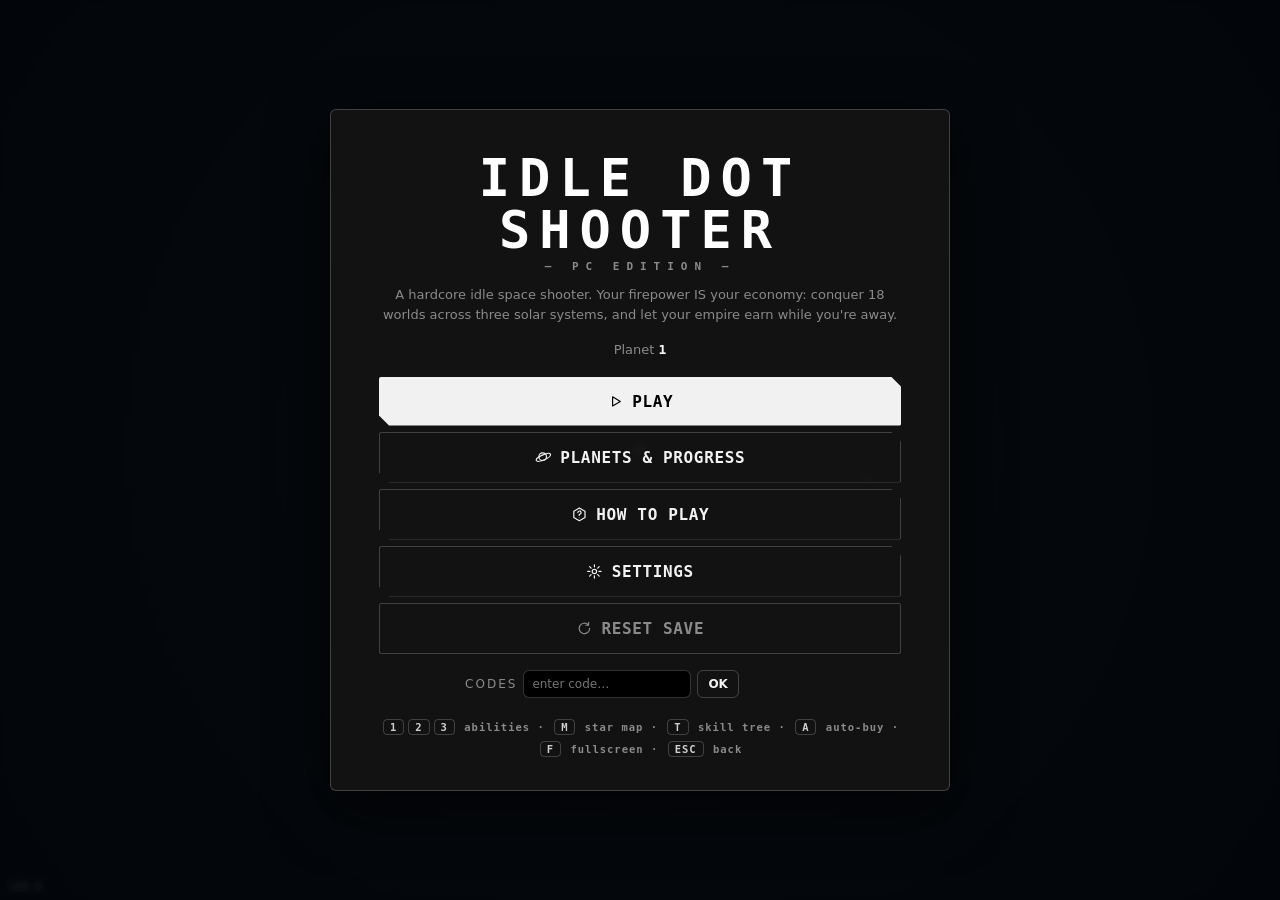
==== pc.html @ 3b0b8af2 "PC: v15.4 both-sides drum, badge Co-Authored-By: Claude Fable 5 <noreply@anthropic.com> Claude-Sessi" ====
<!DOCTYPE html>
<html lang="en">
<head>
<meta charset="UTF-8" />
<meta name="viewport" content="width=device-width, initial-scale=1.0" />
<title>Idle Dot Shooter — PC Edition</title>
<link rel="icon" href="icon.svg" type="image/svg+xml" />
<link rel="stylesheet" href="style.css" />
<link rel="stylesheet" href="pc.css" />
</head>
<body class="pc">
<div id="root">
  <canvas id="game"></canvas>

  <!-- BUILD VERSION (bumped every update — bottom-left on PC) -->
  <div id="version" class="layer">v15.4</div>

  <!-- cinematic warp-into-base transition: letterbox bars, screen veil, landing title -->
  <div id="cine-top" class="cine"></div>
  <div id="cine-bottom" class="cine"></div>
  <div id="transition"></div>
  <div id="land-title"></div>

  <!-- BOSS REWARD popup (non-blocking; auto-dismisses) — used for boss ESCAPES; kills spin the wheel -->
  <div id="boss-reward" class="layer">
    <div class="br-card">
      <div class="br-title" id="br-title"></div>
      <div class="br-cash" id="br-cash"></div>
      <div class="br-bonus" id="br-bonus"></div>
    </div>
  </div>

  <!-- BOSS BOUNTY WHEEL (v15.0): every boss kill spins for progress-matched cash, named skill nodes, or a rare gem -->
  <div id="wheel" class="layer">
    <div class="wh-card">
      <div class="wh-title" id="wh-title">▲ BOSS BOUNTY</div>
      <div class="wh-box">
        <canvas id="wh-canvas"></canvas>
        <div class="wh-pointer"></div>
      </div>
      <div class="wh-result" id="wh-result"> </div>
      <div class="wh-hint" id="wh-hint">TAP TO SPIN</div>
    </div>
  </div>

  <!-- TOP HUD -->
  <div id="top" class="layer">
    <div class="t-cash"><div class="tc-main"><b id="ui-cash">0</b><span id="ui-cps">+0/s</span></div><span id="ui-cap"> </span></div>
    <div class="t-galaxy" id="galaxy-open" title="Star map [M]">
      <div class="g-label">PLANET <b id="ui-galaxy">1</b> <span id="ui-gname"></span> <span class="g-tap">▾</span></div>
      <div class="g-bar"><div id="galaxy-fill"></div></div>
    </div>
  </div>

  <!-- ABILITY HOTBAR (bottom-centre of the field; 1/2/3) -->
  <div id="abilities">
    <button class="ab" id="ab-frenzy" title="Frenzy — massive fire-rate burst [1]"><i class="ab-i" data-info="frenzy">i</i><span class="ab-n"><i data-ico="bolt"></i>Frenzy</span><span class="ab-s" id="s-frenzy"></span><span class="ab-key">1</span><span class="ab-cd" id="cd-frenzy"></span></button>
    <button class="ab" id="ab-dotrain" title="Dot Rain — flood the field with targets [2]"><i class="ab-i" data-info="dotrain">i</i><span class="ab-n"><i data-ico="rain"></i>Dot Rain</span><span class="ab-s" id="s-dotrain"></span><span class="ab-key">2</span><span class="ab-cd" id="cd-dotrain"></span></button>
    <button class="ab" id="ab-blackhole" title="Black Hole — drag every dot to the centre [3]"><i class="ab-i" data-info="blackhole">i</i><span class="ab-n"><i data-ico="blackhole"></i>Black Hole</span><span class="ab-s" id="s-blackhole"></span><span class="ab-key">3</span><span class="ab-cd" id="cd-blackhole"></span></button>
  </div>

  <!-- COMMAND CONSOLE (right sidebar) -->
  <div id="dock" class="layer">
    <div id="dock-toggle">▾ Minimise</div>
    <div class="dock-head"><span>COMMAND CONSOLE</span><span class="dh-sub">A AUTO · T TREE · M MAP</span></div>
    <div id="tabs">
      <button class="tab sel" data-tab="def">DEFENCE</button>
      <button class="tab" data-tab="drone">COLLECTORS</button>
      <button class="tab" data-tab="eco">ECONOMY</button>
      <button id="buymode" title="Buy amount">BUY ×1</button>
    </div>
    <div id="up-list"></div>
    <div id="actions">
      <button class="act" id="btn-auto" title="Auto-Buy build orders [A]"><i data-ico="gear"></i>AUTO</button>
      <button class="act travel" id="btn-travel">TRAVEL ▸</button>
    </div>
  </div>

  <!-- HOME / TITLE SCREEN -->
  <div id="home" class="modal show">
    <div class="card home-card">
      <h1 class="home-title">IDLE&nbsp;DOT<span>SHOOTER</span></h1>
      <div class="home-edition">— PC EDITION —</div>
      <p class="home-sub">A hardcore idle space shooter. Your firepower IS your economy: conquer 18 worlds across three solar systems, and let your empire earn while you're away.</p>
      <div class="home-stats"><span>Planet <b id="home-gal">1</b></span></div>
      <button class="big" id="home-play"><i data-ico="play"></i>PLAY</button>
      <button class="big alt" id="home-galaxies"><i data-ico="planet"></i>PLANETS &amp; PROGRESS</button>
      <button class="big alt" id="home-how"><i data-ico="help"></i>HOW TO PLAY</button>
      <button class="big alt" id="home-settings"><i data-ico="gear"></i>SETTINGS</button>
      <button class="big alt danger" id="home-reset"><i data-ico="reset"></i>RESET SAVE</button>
      <div class="home-codes">
        <label>CODES</label>
        <input id="code-input" type="text" placeholder="enter code…" autocomplete="off" autocapitalize="none" spellcheck="false" />
        <button id="code-go">OK</button>
        <span id="code-msg"></span>
      </div>
      <div class="home-keys"><b>1</b><b>2</b><b>3</b> abilities · <b>M</b> star map · <b>T</b> skill tree · <b>A</b> auto-buy · <b>F</b> fullscreen · <b>ESC</b> back</div>
    </div>
  </div>

  <!-- HOW TO -->
  <div id="how" class="modal">
    <div class="card">
      <div class="card-head"><h2>How to play</h2><button class="x" id="how-close">✕</button></div>
      <ul class="how-list">
        <li><i data-ico="turret"></i><b>Defenders</b> auto-fire at dots. Dots are TANKY — more damage = faster kills = more income, so your defenders &amp; their skill trees ARE your economy.</li>
        <li><i data-ico="brush"></i><b>Draw with the mouse</b> — click and drag across the field to fire a sweep yourself, and click (or drag over) loot to bank it instantly. Your draw hits <b>mini-bosses for DOUBLE</b>, so active play is how you seal a boss kill before its timer runs out.</li>
        <li><i data-ico="shield"></i><b>Armored dots</b> (double-ringed) have huge defense and move slowly — they need real firepower but drop a big bounty, and their cash orbs are heavy &amp; slow, so you'll want stronger collectors.</li>
        <li><i data-ico="alien"></i>Every <b>planet has its own native enemy race</b> with a unique ability &amp; look — splitters that split again and again, shielded bastions, cloakers, teleporting wraiths, loot-eating devourers, minion-spawning broods and more. The tougher a dot, the more spikes &amp; rings it grows. Click a planet on the map to see its native race.</li>
        <li><i data-ico="gem"></i>Big kills drop <b>heavy loot</b> that a collector must sit and <b>consume</b> (watch the ring fill) — small dots are instant, fat ones tie a collector up.</li>
        <li><i data-ico="tree"></i><b>Click any defender</b> (or hit ⬆ Tree, or press <b>T</b>) to open its <b>skill tree</b> — an interconnected node map. Allocate outward from the centre; each node needs a <b>connected</b> node first. Nodes <b>stack additively</b> (each adds a flat bonus that sums — linear, no runaway), and ✦ <b>keystones</b> add multishot AND a crazy <b>weapon specialization</b> — ✦Explosive Rounds (bombs), ✦Chain Lightning, or ✦Piercing Laser. A whole <b>◈ Mind</b> branch upgrades the unit's <b>intelligence &amp; coordination</b> — smart units avoid overkill, don't both shoot the same doomed dot, and triage the most valuable targets. Node prices grow with DEPTH — each ring outward costs more, but buying a node never raises any other node&#8217;s price, so any node you can afford is always a good buy. Every unit of that class shares the tree.</li>
        <li><i data-ico="collector"></i><b>Collectors</b> gather the cash dots drop. Buy more in the <b>COLLECTORS</b> tab and unlock new classes across all three systems: <b>Drone</b> → <b>Drone Swarm</b> → <b>Heavy Collector</b> → <b>Magnet</b> → <b>Tractor</b> → <b>Black Hole</b> → <b>Wormhole</b> (the last two slowly drag everything in). Each has its own skill web.</li>
        <li><i data-ico="star4"></i><b>Conquer planets</b> to unlock <b>Travel</b> and add each world to your <b>idle empire</b> (it keeps earning for you forever, even offline). You still rebuild from scratch on each planet. You <b>steamroll</b> within a solar system as each conquer bar eases down, then a <b>new system</b> spikes the difficulty back up and you climb again. A planet is a real <b>hours-long campaign</b> — active play (drawing, abilities, fat upgrades) is the fast path.</li>
        <li><i data-ico="castle"></i>Every <b>conquered planet keeps earning for you while you're away</b>, and your whole <b>idle empire grows stronger the more worlds you hold</b> — early planets are an active grind, but lategame your empire can largely carry you between conquests.</li>
        <li><i data-ico="coin"></i><b>ECONOMY</b> tab boosts cash value, spawn rate, capacity &amp; luck.</li>
        <li><i data-ico="planet"></i>Click the <b>planet bar</b> (top) or press <b>M</b> for the star map — <b>three solar systems</b> of planets. Travel to new planets for tougher dots, more of them, and bigger payouts.</li>
        <li><i data-ico="gear"></i><b>Hotkeys:</b> <b>1/2/3</b> fire abilities · <b>M</b> star map · <b>T</b> skill tree · <b>A</b> auto-buy · <b>F</b> fullscreen · <b>ESC</b> closes any screen (or opens the menu).</li>
      </ul>
      <button class="big" id="how-back">BACK</button>
    </div>
  </div>

  <!-- CLASS SKILL TREE (full-screen node web) -->
  <div id="skilltree" class="modal stmodal">
    <div class="st-head"><div><b id="st-title">Turret</b> <span id="st-owned" class="muted"></span></div><button class="x" id="st-close">✕</button></div>
    <div id="st-stats" class="st-stats"></div>
    <div id="st-wallet" class="st-wallet">
      <div class="sw-col"><span class="sw-lbl">TOTAL</span><b id="sw-tot">0</b></div>
      <div class="sw-col"><span class="sw-lbl">PER SEC</span><b id="sw-rate">+0/s</b></div>
    </div>
    <canvas id="sttree"></canvas>
    <div id="st-info" class="st-info">
      <div class="si-head"><span class="si-name" id="si-name"></span><span class="si-tag" id="si-tag"></span></div>
      <div class="si-desc" id="si-desc"></div>
      <div class="si-fx" id="si-fx"></div>
      <div class="si-prev" id="si-prev"></div>
      <button id="st-upgrade" class="si-btn">UPGRADE</button>
    </div>
    <div class="st-foot"><span class="st-tip">drag to pan · scroll to zoom · click a node for details · ESC to close</span><span id="st-pick-tip" class="st-tip pick" style="display:none"><i data-ico="gear"></i>PICK — click nodes to add them to this Auto-Buy step</span><button id="st-auto" style="display:none"><i data-ico="gear"></i>Pick</button><button id="st-max" style="display:none">★ MAX TREE</button><button id="st-reset"><i data-ico="reset"></i>Recenter</button><button id="st-sell">SELL ONE</button></div>
  </div>

  <!-- GALAXY MAP (interactive 3D) -->
  <div id="galaxy-map" class="modal mapmodal">
    <canvas id="gmap"></canvas>
    <div class="map-bar"><span class="map-title">★ STAR MAP</span><div class="map-btns"><button class="mbtn" id="gm-auto"><i data-ico="gear"></i>AUTO</button><button class="mbtn" id="gm-reset"><i data-ico="reset"></i>Recenter</button><button class="x" id="gm-close">✕</button></div></div>
    <div class="map-hint">drag to rotate · scroll to zoom · click a ★ sun to centre · click a planet to inspect or travel · ESC to close</div>
    <div id="gm-info" class="gm-info"></div>
  </div>

  <!-- AUTO-BUY (idle automation) -->
  <div id="auto-modal" class="modal">
    <div class="card">
      <div class="card-head"><h2><i data-ico="gear"></i>Auto-Buy <span id="auto-planet" class="auto-planet"></span></h2><button class="x" id="auto-close">✕</button></div>
      <p class="muted" id="auto-sub"><b>Every planet, in one place.</b> Each has its own build order — click a planet to expand it, <b>arm it with its power toggle</b>. Steps run sequentially; a planet gets <b>one slot per its number</b>. +50% tax.</p>
      <button class="big" id="auto-toggle">AUTO-BUY: OFF</button>
      <div id="auto-lock" class="auto-lock"></div>
      <div id="auto-list" class="auto-list"></div>
      <p class="muted auto-hint">Add steps &amp; choose each target. Economy/Units use a count (−/＋); a <b>tree</b> step → <b>EDIT</b> to hand-pick as many nodes as you want on that class (all one slot). The ▶ step finishes before the next starts. Runs while you're away.</p>
      <button class="big" id="auto-back">DONE</button>
    </div>
  </div>

  <!-- SETTINGS -->
  <div id="settings" class="modal">
    <div class="card">
      <div class="card-head"><h2><i data-ico="gear"></i>Settings</h2><button class="x" id="set-close">✕</button></div>
      <div id="set-list" class="set-list"></div>
      <button class="big alt" id="set-how"><i data-ico="help"></i>How to play</button>
      <button class="big alt" id="set-tutorial"><i data-ico="help"></i>Replay tutorial</button>
      <button class="big" id="set-back">DONE</button>
    </div>
  </div>

  <!-- WELCOME BACK -->
  <div id="welcome" class="modal">
    <div class="card">
      <div class="card-head"><h2>Welcome back</h2></div>
      <p id="welcome-text" class="muted"></p>
      <div class="rb-gain" id="welcome-cash"></div>
      <button class="big" id="welcome-ok">COLLECT</button>
    </div>
  </div>

  <!-- INFO -->
  <div id="info-modal" class="modal">
    <div class="card">
      <div class="card-head"><h2 id="info-title">Info</h2><button class="x" id="info-close">✕</button></div>
      <img id="info-gif" alt="" />
      <p id="info-text" class="muted"></p>
      <button class="big" id="info-back">GOT IT</button>
    </div>
  </div>

  <!-- METRICS -->
  <button id="btn-metrics" class="layer" title="Metrics">▁▄█</button>
  <div id="metrics" class="modal">
    <div class="card">
      <div class="card-head"><h2>Metrics</h2><button class="x" id="metrics-close">✕</button></div>
      <div id="metrics-body"></div>
      <button class="big" id="metrics-back">BACK</button>
    </div>
  </div>

  <!-- ASCENSION (permanent cross-planet gem perk tree) -->
  <button id="btn-ascend" class="layer" title="Ascension"><i data-ico="gem"></i><b id="ascend-n">0</b></button>
  <div id="ascend" class="modal">
    <div class="card">
      <div class="card-head"><h2><i data-ico="gem"></i>Ascension</h2><button class="x" id="ascend-close">✕</button></div>
      <p class="muted">Permanent perks that carry from planet to planet (your skill trees reset — these don't). Earn <b>Gems</b> by conquering planets and spend them here. Tier I costs 1 gem, II costs 2, III costs 3; a tier unlocks once you own 4 perks from the tier before it.</p>
      <div class="ascend-bal"><i data-ico="gem"></i><b id="ascend-bal">0</b> gems</div>
      <div id="ascend-body" class="ascend-body"></div>
      <button class="big" id="ascend-back">DONE</button>
    </div>
  </div>

  <!-- FULLSCREEN (PC-only chrome; F) -->
  <button id="btn-fullscreen" class="layer" title="Fullscreen [F]">⛶</button>

  <!-- FIRST-RUN COACH MARKS -->
  <div id="tutorial">
    <div id="tut-spot"></div>
    <div id="tut-card">
      <div id="tut-step" class="tut-step"></div>
      <h3 id="tut-title"></h3>
      <p id="tut-text"></p>
      <div class="tut-btns"><button id="tut-skip">Skip</button><button id="tut-next" class="big">Next ▸</button></div>
    </div>
  </div>

  <!-- MENU -->
  <button id="btn-menu" class="layer"><i data-ico="menu"></i></button>
  <div id="menu" class="modal">
    <div class="card">
      <div class="card-head"><h2>Idle Dot Shooter</h2><button class="x" id="menu-close">✕</button></div>
      <p class="muted">Auto-fire at the dots. Drone collects the cash. Buy upgrades across Defence, Drone &amp; Economy. Travel between planets across three solar systems for tougher dots and bigger payouts.</p>
      <button class="big" id="menu-resume">RESUME</button>
      <button class="big alt" id="menu-settings"><i data-ico="gear"></i>SETTINGS</button>
      <button class="big alt" id="menu-home"><i data-ico="home"></i>MAIN MENU</button>
      <button class="big danger" id="menu-reset">RESET SAVE</button>
    </div>
  </div>
</div>
<script src="js/game.js"></script>
</body>
</html>
---- style.css ----
:root{
  --bg:#000000; --panel:rgba(20,20,20,.94); --edge:rgba(255,255,255,.20);
  --cash:#ffffff; --sd:#cfcfcf; --red:#ffffff; --good:#ffffff; --warn:#cccccc;
  --text:#f2f2f2; --dim:#8a8a8a; --mono:ui-monospace,"Consolas",monospace;
  --def:#ffffff; --drone:#aaaaaa; --eco:#6f6f6f;
}
*{margin:0;padding:0;box-sizing:border-box}
html,body{height:100%;background:var(--bg);color:var(--text);font-family:"Segoe UI",system-ui,sans-serif;
  overflow:hidden;-webkit-user-select:none;user-select:none;-webkit-tap-highlight-color:transparent}
#root{position:absolute;inset:0}
#game{position:absolute;inset:0;width:100%;height:100%;touch-action:none}
.layer{position:absolute;z-index:10}
b{font-family:var(--mono)}
button{font-family:inherit;color:inherit;cursor:pointer}

/* top bar */
#top{top:0;left:0;right:0;display:flex;align-items:center;gap:10px;padding:8px 54px 8px 10px}
.t-cash{background:var(--panel);border:1px solid var(--edge);border-radius:10px;padding:6px 12px;font-size:15px;color:var(--cash);white-space:nowrap}
.t-cash b{font-size:19px}
.t-cash{display:flex;flex-direction:column;align-items:flex-start;line-height:1.15}
.t-cash span{display:block;color:var(--dim);font-size:11px;margin-top:1px}
.tc-main{display:flex;align-items:baseline;gap:8px}
#ui-cps{display:inline;color:var(--sd);font-size:13px;font-weight:700;margin-top:0}
.t-galaxy{flex:1;background:var(--panel);border:1px solid var(--edge);border-radius:10px;padding:5px 12px;min-width:0}
.g-label{font-size:12px;color:var(--dim);white-space:nowrap;overflow:hidden;text-overflow:ellipsis}
.g-label b{color:#fff;font-size:14px}
.g-tap{color:var(--dim);font-size:11px}
.g-bar{height:6px;background:rgba(255,255,255,.12);border-radius:4px;overflow:hidden;margin-top:4px}
#galaxy-fill{height:100%;width:0;background:linear-gradient(90deg,#fff,#999);transition:width .2s}
.t-sd{background:var(--panel);border:1px solid var(--edge);border-radius:10px;padding:6px 12px;font-size:15px;color:var(--sd);white-space:nowrap}

#btn-menu{top:8px;right:8px;width:38px;height:38px;background:var(--panel);border:1px solid var(--edge);
  border-radius:10px;color:var(--text);font-size:18px}
#btn-metrics{top:52px;right:8px;width:38px;height:38px;background:var(--panel);border:1px solid var(--edge);
  border-radius:10px;color:var(--text);font-size:12px;letter-spacing:-1px;line-height:1;font-family:var(--mono)}
#btn-ascend{top:94px;right:8px;min-width:38px;height:38px;padding:0 7px;display:flex;align-items:center;justify-content:center;gap:3px;background:var(--panel);border:1px solid var(--edge);
  border-radius:10px;color:var(--text);font:700 12px var(--mono)}
#btn-ascend svg.ico{width:15px;height:15px}
#btn-ascend.has{border-color:#7fb0e6;color:#cfe4ff;box-shadow:0 0 10px rgba(127,176,230,.45)}
#version{top:140px;right:8px;width:38px;text-align:center;font:600 9px var(--mono);color:var(--dim);letter-spacing:.3px;opacity:.85;pointer-events:none}
.ascend-bal{display:flex;align-items:center;gap:5px;font:700 15px var(--mono);color:#cfe4ff;margin-bottom:10px}
.ascend-bal svg.ico{width:16px;height:16px}
.ascend-body{max-height:60vh;overflow-y:auto;-webkit-overflow-scrolling:touch;margin-bottom:12px}
.perk-tier{margin-bottom:14px}
.perk-tier-h{display:flex;justify-content:space-between;align-items:center;font:700 11px var(--mono);letter-spacing:1px;color:var(--dim);margin:0 0 6px}
.perk-tier-h .locked{color:var(--warn);font-weight:700;letter-spacing:0}
.perk-grid{display:grid;grid-template-columns:repeat(2,1fr);gap:6px}
.perk{display:flex;flex-direction:column;gap:2px;text-align:left;background:var(--panel);border:1px solid var(--edge);border-radius:8px;padding:8px;color:var(--text);font:inherit;cursor:pointer}
.perk .pk-top{display:flex;align-items:center;gap:5px;font-weight:700;font-size:12px}
.perk .pk-top svg.ico{width:14px;height:14px;flex:0 0 auto}
.perk .pk-eff{font-size:11px;color:var(--dim)}
.perk .pk-cost{margin-top:3px;font-size:11px;font-weight:700;color:#cfe4ff;display:flex;align-items:center;gap:3px}
.perk .pk-cost svg.ico{width:11px;height:11px}
.perk:not(.owned):not(.locked):hover{border-color:#fff}
.perk.owned{border-color:#5cb87a;cursor:default}
.perk.owned .pk-cost{color:#5cb87a}
.perk.locked{opacity:.4;cursor:not-allowed}
.perk.cant{opacity:.65}
#transition{position:absolute;inset:0;z-index:60;opacity:0;pointer-events:none}
.cine{position:absolute;left:0;right:0;height:0;background:#000;z-index:58;pointer-events:none;transition:height .4s cubic-bezier(.6,0,.2,1)}
#cine-top{top:0}#cine-bottom{bottom:0}
#root.cinematic .cine{height:8.5%}
#land-title{position:absolute;top:30%;left:0;right:0;text-align:center;z-index:62;pointer-events:none;color:#fff;font:800 22px var(--mono);letter-spacing:1px;opacity:0;text-shadow:0 0 24px rgba(0,0,0,.9),0 0 8px rgba(255,255,255,.4)}
#land-title.show{animation:landtitle 2.4s ease forwards}
#land-title .lt-sub{display:block;margin-top:8px;font:600 12px var(--mono);letter-spacing:.5px;color:#ffd9d9;opacity:.92;text-shadow:0 0 14px rgba(0,0,0,.95)}
@keyframes landtitle{0%{opacity:0;transform:translateY(14px) scale(.94);letter-spacing:6px}16%{opacity:1;transform:none}68%{opacity:1}100%{opacity:0;letter-spacing:3px}}

/* reactive button feel */
.u-buy,.u-up,.u-info,.act,.ab,.big,.tab,.si-btn,.gm-go,.mbtn,#buymode,.x{transition:transform .08s ease, box-shadow .12s ease, opacity .12s ease}
.u-buy:active,.u-up:active,.u-info:active,.act:active,.ab:active,.big:active,.tab:active,.si-btn:active,.gm-go:active,.mbtn:active,#buymode:active{transform:scale(.9)}
.u-buy.afford{box-shadow:0 0 0 0 rgba(255,255,255,.5);animation:affordpulse 1.3s infinite}
@keyframes affordpulse{0%,100%{box-shadow:0 0 6px rgba(255,255,255,.25)}50%{box-shadow:0 0 13px rgba(255,255,255,.6)}}

/* info buttons */
.u-info{flex:0 0 auto;width:26px;height:26px;border-radius:50%;background:rgba(255,255,255,.08);border:1px solid var(--edge);
  color:var(--text);font-family:var(--mono);font-style:italic;font-weight:700;font-size:13px;margin-right:6px;line-height:1}
.u-info:hover{border-color:#fff}
.si-info{width:17px;height:17px;font-size:10px;margin:0 0 0 5px;vertical-align:middle;display:inline-flex;align-items:center;justify-content:center;cursor:pointer}
.ab-i{position:absolute;top:3px;left:4px;width:15px;height:15px;border-radius:50%;background:rgba(0,0,0,.5);border:1px solid var(--edge);
  color:var(--text);font-family:var(--mono);font-style:italic;font-size:10px;line-height:13px;text-align:center}
#info-text{font-size:14px;line-height:1.6}
/* boss-reward popup — non-blocking banner that slides down from the top and auto-hides */
#boss-reward{position:fixed;left:0;right:0;top:0;z-index:40;display:flex;justify-content:center;pointer-events:none;
  transform:translateY(-140%);opacity:0;transition:transform .35s cubic-bezier(.2,1.3,.4,1),opacity .35s ease}
#boss-reward.show{transform:translateY(0);opacity:1}
#boss-reward .br-card{margin-top:64px;background:var(--panel);border:1px solid var(--edge);border-radius:14px;
  padding:12px 22px;text-align:center;box-shadow:0 10px 40px rgba(0,0,0,.6);min-width:220px}
#boss-reward .br-title{font-family:var(--mono);font-weight:800;font-size:14px;letter-spacing:1.5px;color:#fff}
#boss-reward .br-cash{font-family:var(--mono);font-weight:800;font-size:22px;color:var(--cash);margin-top:3px}
#boss-reward .br-bonus{font-family:var(--mono);font-size:12px;font-weight:700;color:var(--sd);margin-top:4px}

/* ── BOSS BOUNTY WHEEL (v15.0) — the spin-to-win ritual on every boss kill. AAA monochrome:
   luminance-tiered slices, white neon glow, sweeping card sheen, springy pointer, slammed-in reveal. */
#wheel{position:fixed;inset:0;z-index:70;display:flex;align-items:center;justify-content:center;
  background:radial-gradient(ellipse at 50% 42%,rgba(0,0,0,.22),rgba(0,0,0,.78));
  opacity:0;pointer-events:none;transition:opacity .28s ease}
#wheel.show{opacity:1;pointer-events:auto}
#wheel .wh-card{position:relative;background:var(--panel);border:1px solid var(--edge);border-radius:18px;
  padding:16px 18px 13px;display:flex;flex-direction:column;align-items:center;gap:8px;
  box-shadow:0 0 0 1px rgba(255,255,255,.05),0 18px 60px rgba(0,0,0,.8),0 0 46px rgba(255,255,255,.08);
  transform:scale(.86) translateY(16px);transition:transform .34s cubic-bezier(.2,1.5,.4,1)}
#wheel.show .wh-card{transform:scale(1) translateY(0)}
#wheel .wh-card::after{content:"";position:absolute;inset:0;border-radius:18px;pointer-events:none;opacity:0;
  background:linear-gradient(115deg,transparent 32%,rgba(255,255,255,.16) 50%,transparent 68%)}
#wheel.show .wh-card::after{animation:wh-sweep 1.15s ease .18s 1}
@keyframes wh-sweep{0%{opacity:0;transform:translateX(-42%)}30%{opacity:1}100%{opacity:0;transform:translateX(42%)}}
.wh-title{font-family:var(--mono);font-weight:800;font-size:14px;letter-spacing:2px;color:#fff;
  text-shadow:0 0 14px rgba(255,255,255,.4)}
.wh-box{position:relative;width:340px;height:310px}
#wh-canvas{width:340px;height:310px;display:block}
.wh-pointer{display:none;position:absolute;left:50%;top:30px;width:0;height:0;transform:translateX(-50%);transform-origin:50% 22%;
  border-left:11px solid transparent;border-right:11px solid transparent;border-top:21px solid #fff;
  filter:drop-shadow(0 0 9px rgba(255,255,255,.7))}
.wh-pointer.tick{animation:wh-tick .09s ease}
@keyframes wh-tick{40%{transform:translateX(-50%) scaleY(.7)}100%{transform:translateX(-50%) scaleY(1)}}
.wh-result{min-height:27px;font-family:var(--mono);font-weight:800;font-size:19px;color:var(--cash);text-align:center;
  text-shadow:0 0 16px rgba(255,255,255,.35);max-width:340px}
.wh-result.slam{animation:wh-slam .5s cubic-bezier(.2,1.6,.35,1)}
@keyframes wh-slam{0%{transform:scale(2.1);opacity:0;filter:blur(3px)}55%{opacity:1}100%{transform:scale(1);filter:blur(0)}}
.wh-hint{font-family:var(--mono);font-size:11px;letter-spacing:1.5px;color:var(--dim);min-height:14px;animation:wh-pulse 1.4s ease infinite}
@keyframes wh-pulse{50%{opacity:.35}}
@media (max-width:400px){.wh-box,#wh-canvas{width:300px;height:274px}.wh-pointer{top:24px}}
#info-gif{display:none;width:100%;max-width:340px;margin:0 auto 12px;border-radius:8px;border:1px solid var(--line,#2a3a4a);image-rendering:auto}

/* metrics modal */
#metrics-body{display:flex;flex-direction:column;gap:14px;margin-bottom:14px}
.met-sec h3{font-size:12px;letter-spacing:1.5px;color:var(--dim);text-transform:uppercase;margin-bottom:6px;font-family:var(--mono)}
.met-grid{display:grid;grid-template-columns:1fr 1fr;gap:6px 14px}
.met-row{display:flex;justify-content:space-between;align-items:baseline;font-size:13px;gap:8px}
.met-row .k{color:var(--dim)}
.met-row .v{color:#fff;font-family:var(--mono)}
.met-bar{margin:3px 0 2px}
.met-bar .bl{display:flex;justify-content:space-between;font-size:12px;margin-bottom:2px}
.met-bar .bl .k{color:var(--text)}.met-bar .bl .v{color:var(--dim);font-family:var(--mono)}
.met-bar .track{height:6px;background:rgba(255,255,255,.1);border-radius:4px;overflow:hidden}
.met-bar .fill{height:100%;background:linear-gradient(90deg,#fff,#888)}
.met-empty{color:var(--dim);font-size:12px}

/* dock */
#dock{left:0;right:0;bottom:0;background:linear-gradient(180deg,transparent,rgba(0,0,0,.96) 20%);padding:6px 8px 8px}
#dock-toggle{text-align:center;color:var(--dim);font-size:12px;font-weight:700;letter-spacing:1px;padding:5px;cursor:pointer;
  border:1px solid var(--edge);border-radius:8px;margin-bottom:6px;background:var(--panel)}
#dock.min #abilities,#dock.min #tabs,#dock.min #up-list,#dock.min #actions{display:none}
#abilities{display:flex;gap:6px;margin-bottom:6px}
.ab{flex:1;position:relative;overflow:hidden;background:var(--panel);border:1px solid var(--edge);border-radius:9px;
  color:var(--text);padding:7px 4px;font-size:12px;font-weight:700}
.ab:disabled,.ab.cd{opacity:.55}
.ab.cd .ab-n{opacity:.7}
.ab-cd{position:absolute;left:0;bottom:0;height:3px;background:var(--sd);width:0}
#tabs{display:flex;gap:6px;margin-bottom:6px;align-items:center}
.tab{position:relative;flex:1;background:var(--panel);border:1px solid var(--edge);border-radius:9px;color:var(--dim);
  padding:9px 6px;font-size:12px;font-weight:800;letter-spacing:.5px}
.tab.sel{color:var(--text);border-color:#fff;background:rgba(255,255,255,.12)}
.tab.has-buy::after{content:"";position:absolute;top:5px;right:6px;width:8px;height:8px;border-radius:50%;
  background:var(--cash);box-shadow:0 0 6px var(--cash);animation:pulse 1.2s infinite}
@keyframes pulse{0%,100%{opacity:.5}50%{opacity:1}}
#ui-cash.capped{animation:capped 0.9s infinite}
@keyframes capped{0%,100%{color:var(--text);text-shadow:none}50%{color:#fff;text-shadow:0 0 8px rgba(255,255,255,.9)}}
#buymode{flex:0 0 auto;background:rgba(255,255,255,.12);border:1px solid rgba(255,255,255,.5);border-radius:9px;color:#fff;
  padding:8px 12px;font-size:12px;font-weight:800;font-family:var(--mono)}
.hidden{display:none!important}

/* action row (travel / dust / rebirth) */
#actions{display:flex;gap:8px;margin-top:6px}
.act{flex:1;background:var(--panel);border:1px solid var(--edge);border-radius:11px;color:var(--text);
  padding:9px 6px;font-size:13px;font-weight:800;letter-spacing:.5px}
.act.travel{color:#fff;border-color:rgba(255,255,255,.35)}
.act.travel.ready{background:linear-gradient(95deg,#fff,#bbb);color:#000;border:none}
.act.travel.ready:disabled{opacity:.5}
.act.enroute{color:var(--text);border-color:rgba(255,255,255,.4);background:rgba(255,255,255,.07)}
.act.dust,.act.rebirth{color:var(--sd);border-color:rgba(255,255,255,.35);flex:0 0 auto;padding:9px 13px}
#btn-auto{flex:0 0 auto;padding:9px 12px}
#btn-auto.on{background:linear-gradient(95deg,#dff,#8cf);color:#012;border:none}
/* AUTO-BUY modal */
.auto-lock{color:var(--warn);font-size:12px;margin:8px 0;text-align:center;line-height:1.4}
.auto-list{display:flex;flex-direction:column;gap:6px;margin:12px 0;max-height:54vh;overflow-y:auto}
.auto-list>*{flex:0 0 auto}   /* never shrink rows/sections — let the list scroll instead of squishing 18 planets */
.auto-row{display:flex;align-items:center;gap:8px;background:var(--panel);border:1px solid var(--edge);border-radius:10px;padding:8px 9px}
.auto-row.off{opacity:.55}
.auto-row.active{border-color:#8cf;box-shadow:0 0 0 1px #8cf inset}
.auto-row .ar-slot{width:16px;text-align:center;color:var(--dim);font-size:12px;font-weight:800;flex:0 0 auto}
.auto-row .ar-main{flex:1;min-width:0}
.auto-row .ar-sel{width:100%;background:#161616;border:1px solid var(--edge);color:var(--text);border-radius:7px;padding:5px 6px;font-size:13px;font-weight:700}
.auto-row .ar-next{color:var(--dim);font-size:11px;margin-top:2px;white-space:nowrap;overflow:hidden;text-overflow:ellipsis}
.auto-row .ar-step{display:flex;align-items:center;gap:4px;flex:0 0 auto}
.auto-row .ar-step button{background:var(--panel);border:1px solid var(--edge);color:var(--text);border-radius:7px;min-width:28px;height:28px;font-size:14px;font-weight:800;line-height:1;padding:0 5px}
.auto-row .ar-step .as-q{min-width:22px;text-align:center;font-size:13px;font-family:var(--mono)}
.auto-row .as-edit{background:var(--panel);border:1px solid #8cf;color:#cfe;border-radius:8px;padding:7px 10px;font-size:12px;font-weight:800;flex:0 0 auto}
.auto-row .ar-x{background:none;border:none;color:var(--dim);font-size:15px;flex:0 0 auto;padding:0 2px}
.auto-add{background:var(--panel);border:1px dashed var(--edge);color:var(--text);border-radius:10px;padding:10px;font-size:13px;font-weight:800}
/* all-planets accordion */
.auto-sec{border:1px solid var(--edge);border-radius:11px;overflow:hidden;background:rgba(255,255,255,.02)}
.auto-sec.on{border-color:rgba(140,204,255,.55)}
.auto-sec-head{display:flex;align-items:center;gap:10px;padding:9px 10px;cursor:pointer}
.auto-sec-head .asx-pow{flex:0 0 auto;width:32px;height:32px;border-radius:8px;border:1px solid var(--edge);background:var(--panel);color:var(--dim);font-size:14px;font-weight:800}
.auto-sec-head .asx-pow.on{background:linear-gradient(95deg,#dff,#8cf);color:#012;border:none}
.auto-sec-head .asx-main{flex:1;min-width:0;cursor:pointer}
.auto-sec-head .asx-name{font-weight:800;font-size:14px;white-space:nowrap;overflow:hidden;text-overflow:ellipsis}
.auto-sec-head .asx-here{color:#8cf;font-weight:700;font-size:11px}
.auto-sec-head .asx-sub{color:var(--dim);font-size:11px;margin-top:1px}
.auto-sec-body{display:flex;flex-direction:column;gap:6px;padding:0 10px 10px}
.auto-sec.exp{background:rgba(140,204,255,.05)}
.auto-locked{color:var(--dim);font-size:11px;text-align:center;padding:4px}
.auto-hint{font-size:11px;margin-top:6px;line-height:1.4}
.auto-planet{font-size:12px;font-weight:700;color:#8cf;letter-spacing:0}
.gi-auto{background:var(--panel);border:1px solid #8cf;color:#cfe;border-radius:9px;padding:7px 11px;font-size:12px;font-weight:800;margin-left:6px}
#auto-toggle.on{background:linear-gradient(95deg,#dff,#8cf);color:#012;border:none}
#st-auto.on{background:linear-gradient(95deg,#dff,#8cf);color:#012;border:none}
.st-tip.pick{color:#8cf;font-weight:800}
.act.rebirth{background:rgba(255,255,255,.1);animation:pulse 1.6s infinite}

/* ability cooldown seconds */
.ab-s{position:absolute;top:4px;right:7px;font-size:11px;font-family:var(--mono);color:var(--sd)}
.u-buy.afford{box-shadow:0 0 10px rgba(255,255,255,.45)}

/* galaxy map rows */
.gm{display:flex;align-items:center;gap:10px;background:rgba(255,255,255,.04);border:1px solid var(--edge);
  border-radius:10px;padding:9px 11px;margin-bottom:6px}
.gm.current{border-color:#fff;background:rgba(255,255,255,.12)}
.gm.done{opacity:.75}
.gm.locked{opacity:.45}
.gm-n{width:26px;height:26px;flex:0 0 auto;display:flex;align-items:center;justify-content:center;border-radius:50%;
  border:1px solid var(--edge);font-family:var(--mono);font-size:13px;font-weight:700}
.gm.current .gm-n{background:#fff;color:#000;border:none}
.gm.done .gm-n{background:rgba(255,255,255,.25)}
.gm-mid{flex:1;min-width:0}
.gm-name{font-size:14px;font-weight:700}
.gm-sub{font-size:11px;color:var(--dim)}
.gm-here{font-family:var(--mono);font-size:12px;color:#fff}
.gm-chk{color:#fff;font-size:16px}.gm-lock{opacity:.6}
.gm-go{background:#e6e6e6;border:none;color:#000;font-weight:800;border-radius:8px;padding:8px 11px;font-family:var(--mono);font-size:13px}
.gm-go:disabled{background:#333;color:var(--dim)}

#up-list{display:flex;flex-direction:column;gap:5px;max-height:25vh;overflow-y:auto}
.up{display:flex;align-items:center;gap:9px;background:var(--panel);border:1px solid var(--edge);border-radius:10px;padding:7px 9px}
.up .u-dot{width:8px;height:8px;border-radius:50%;flex:0 0 auto}
.up .u-mid{flex:1;min-width:0}
.up .u-name{font-size:14px;font-weight:700}
.up .u-name .lv{color:var(--dim);font-family:var(--mono);font-size:12px;margin-left:6px}
.up .u-desc{font-size:11px;color:var(--dim)}
.up .u-buy{flex:0 0 auto;background:#e6e6e6;border:none;color:#000;font-weight:800;
  border-radius:9px;padding:8px 12px;font-size:13px;font-family:var(--mono);min-width:78px;text-align:center}
.up .u-buy.cash{background:#e6e6e6;color:#000}
.up .u-buy:disabled{background:#2b3340;color:var(--dim)}
.up.maxed .u-buy{background:#2b3340;color:var(--good)}

/* modals */
.modal{position:absolute;inset:0;z-index:30;display:none;align-items:center;justify-content:center;padding:16px;
  background:rgba(4,7,13,.72);backdrop-filter:blur(3px)}
.modal.show{display:flex}
.card{background:var(--panel);border:1px solid var(--edge);border-radius:4px;padding:18px;max-width:460px;width:100%;
  max-height:88%;overflow-y:auto;box-shadow:0 18px 60px rgba(0,0,0,.6)}
.card-head{display:flex;justify-content:space-between;align-items:center;margin-bottom:10px}
.card-head h2{display:flex;align-items:center;font-family:var(--mono);font-weight:700;letter-spacing:.04em;font-size:16px;color:#fff}
.x{background:transparent;border:none;color:var(--dim);font-size:18px}
.muted{color:var(--dim);font-size:13px;line-height:1.5;margin-bottom:12px}
.rb-gain{font-family:var(--mono);font-size:24px;color:var(--sd);text-align:center;margin:8px 0 14px}
.big{display:flex;align-items:center;justify-content:center;gap:.05em;width:100%;margin:6px 0;background:#f1f1f1;border:none;color:#000;
  font-family:var(--mono);font-weight:700;letter-spacing:.04em;font-size:15px;padding:13px;border-radius:2px;
  clip-path:polygon(0 0,calc(100% - 10px) 0,100% 10px,100% 100%,10px 100%,0 calc(100% - 10px))}
.big.danger{background:none;border:1px solid var(--warn);color:var(--warn);clip-path:none;border-radius:2px}
/* ── bespoke thin-line icon glyphs (replace all emoji; inherit currentColor) ── */
svg.ico{width:1.05em;height:1.05em;vertical-align:-.16em;flex:0 0 auto;stroke:currentColor;fill:none;
  stroke-width:1.7;stroke-linecap:round;stroke-linejoin:round}
button svg.ico,.big svg.ico,.tab svg.ico,.act svg.ico,h1 svg.ico,h2 svg.ico,.map-title svg.ico{margin-right:.5em}
.ab .ab-n svg.ico{margin-right:.35em}
.set-lbl b svg.ico{margin-right:.45em;vertical-align:-.18em}
.how-list svg.ico{width:1.2em;height:1.2em;vertical-align:-.22em;margin-right:.15em;stroke-width:1.6}
.gi-tag svg.ico,.gi-unlock svg.ico{margin-right:.35em;vertical-align:-.15em}
#sd-list{display:flex;flex-direction:column;gap:8px}

/* 3D star map */
.mapmodal{padding:0;background:#000}
.mapmodal.show{display:block}
#gmap{position:absolute;inset:0;width:100%;height:100%;touch-action:none;display:block}
.map-bar{position:absolute;top:0;left:0;right:0;display:flex;justify-content:space-between;align-items:center;padding:12px 14px;z-index:2}
.map-title{font-family:var(--mono);letter-spacing:3px;color:#fff;font-size:14px}
.map-btns{display:flex;align-items:center;gap:8px}
.mbtn{background:var(--panel);border:1px solid var(--edge);color:var(--text);border-radius:9px;padding:7px 11px;font-size:12px;font-weight:700}
.mbtn.on{background:linear-gradient(95deg,#dff,#8cf);color:#012;border:none}
.mbtn:hover{border-color:#fff}
.map-bar .x{font-size:20px}
.map-hint{position:absolute;bottom:18px;left:0;right:0;text-align:center;color:var(--dim);font-size:12px;z-index:2;pointer-events:none}

/* FX MARKET — full page */
.fxmodal{padding:0;background:rgba(4,7,13,.97);backdrop-filter:blur(4px);align-items:stretch;justify-content:flex-start}
.fxmodal.show{display:flex;flex-direction:column}
.fx-head{display:flex;justify-content:space-between;align-items:baseline;padding:16px 16px 10px;flex:0 0 auto}
.fx-title{font-family:var(--mono);letter-spacing:2px;color:#fff;font-size:15px;font-weight:700}
.fx-title .muted{font-family:var(--mono);letter-spacing:.5px;font-size:13px;margin:0;color:#fff}
.fx-head .x{font-size:22px}
/* budget meter */
.fx-budget{flex:0 0 auto;margin:0 16px 10px;padding:11px 13px;border:1px solid var(--edge);border-radius:12px;background:rgba(255,255,255,.035)}
.fxb-top{display:flex;justify-content:space-between;align-items:baseline;margin-bottom:7px}
.fxb-title{font:700 10px var(--mono);letter-spacing:1.4px;color:var(--dim)}
.fxb-cap{font-family:var(--mono);font-size:11px;color:#fff}
.fxb-bar{height:7px;border-radius:5px;background:rgba(255,255,255,.1);overflow:hidden}
.fxb-fill{height:100%;background:linear-gradient(90deg,#fff,#9a9a9a);transition:width .2s ease}
.fxb-num{display:flex;justify-content:space-between;font-family:var(--mono);font-size:11px;color:#cfcfcf;margin-top:6px}
.fxb-note{font-size:10.5px;color:var(--dim);line-height:1.5;margin-top:7px}
/* list */
.fx-scroll{flex:1 1 auto;overflow-y:auto;padding:0 16px 8px;-webkit-overflow-scrolling:touch}
#fx-list{display:flex;flex-direction:column;gap:10px}
.fx-row{border:1px solid var(--edge);border-radius:12px;background:var(--panel);overflow:hidden}
.fx-row.locked{opacity:.5;background:rgba(255,255,255,.012)}
.fx-row.open{border-color:rgba(255,255,255,.4)}
/* compact tappable header — one tight line per currency; columns align down the whole list */
.fx-head-row{display:grid;grid-template-columns:18px minmax(0,1fr) 86px 56px 13px;align-items:center;column-gap:8px;padding:11px 12px;cursor:pointer}
.fx-row.open .fx-head-row{border-bottom:1px solid rgba(255,255,255,.1)}
.fx-sym{font-size:15px;color:#fff;width:18px;text-align:center}
.fx-name{font-weight:700;color:#fff;font-size:13.5px;white-space:nowrap;overflow:hidden;text-overflow:ellipsis}
.fx-bal2{font-family:var(--mono);font-size:12.5px;color:#fff;text-align:right;white-space:nowrap}
.fx-rate{font-family:var(--mono);font-size:12.5px;color:#fff;text-align:right;white-space:nowrap}
.fx-rate.dn{color:var(--dim)}
.fx-chev{font-size:11px;color:var(--dim);text-align:center}
/* expanded converter body */
.fx-body{padding:4px 12px 12px}
/* aligned label/value lines — values share one right-aligned column so every number lines up */
.fx-line{display:grid;grid-template-columns:72px 1fr;align-items:baseline;column-gap:10px;padding:3px 0}
.fx-k{font:600 10px var(--mono);letter-spacing:.7px;color:var(--dim);text-transform:uppercase}
.fx-v{font-family:var(--mono);font-size:13px;color:#fff;text-align:right;white-space:nowrap}
.fx-send{color:var(--dim)}
.fx-rcv .fx-v,.fx-amt{color:#fff;font-weight:700;font-size:14px}
.fx-dim{color:var(--dim)}
/* slider + chips */
.fx-ctrl{display:flex;align-items:center;gap:11px;margin:8px 0 7px}
.fx-slider{flex:1;-webkit-appearance:none;appearance:none;height:4px;border-radius:3px;background:rgba(255,255,255,.18);outline:none}
.fx-slider::-webkit-slider-thumb{-webkit-appearance:none;appearance:none;width:18px;height:18px;border-radius:50%;background:#fff;border:2px solid #000;box-shadow:0 0 0 1px #fff}
.fx-slider::-moz-range-thumb{width:18px;height:18px;border:2px solid #000;border-radius:50%;background:#fff}
.fx-pct{font-family:var(--mono);font-size:13px;color:#fff;width:44px;text-align:right;flex:0 0 auto}
.fx-chips{display:flex;gap:6px;margin-bottom:9px}
.fx-chip{flex:1;background:rgba(255,255,255,.06);border:1px solid var(--edge);color:var(--text);border-radius:8px;padding:6px 0;font:700 11px var(--mono);letter-spacing:.5px}
.fx-chip:active{transform:scale(.92)}
.fx-go{display:block;width:100%;margin-top:10px;background:linear-gradient(95deg,#fff,#bbb);border:none;color:#000;font-weight:800;font-size:13px;padding:11px;border-radius:10px;font-family:var(--mono);letter-spacing:.3px}
.fx-go:disabled{background:#2b2b2b;color:var(--dim)}
/* footer mass-convert */
.fx-foot{flex:0 0 auto;display:flex;align-items:center;gap:12px;padding:11px 16px calc(13px + env(safe-area-inset-bottom));border-top:1px solid var(--edge);background:rgba(0,0,0,.45)}
.fx-massinfo{flex:1;font-family:var(--mono);font-size:12px;color:#cfcfcf;line-height:1.4}
.fx-mass{flex:0 0 auto;min-width:138px;background:linear-gradient(95deg,#fff,#bbb);border:none;color:#000;font-weight:800;font-size:13px;padding:12px 16px;border-radius:11px;font-family:var(--mono);letter-spacing:.3px}
.fx-mass:disabled{background:#2b2b2b;color:var(--dim)}

/* home screen */
.home-card{text-align:center;max-width:420px}
.home-title{font-family:var(--mono);font-size:30px;font-weight:800;letter-spacing:3px;line-height:1;margin-bottom:6px;color:#fff}
.home-title span{display:block}
.home-stats{display:flex;justify-content:center;gap:18px;color:var(--dim);font-size:13px;margin-bottom:16px}
.home-stats b{color:#fff}
.big.alt{background:transparent;border:1px solid var(--edge);color:var(--text);font-weight:700}
.big.alt:hover{border-color:#fff}
.big.alt.danger{color:var(--dim)}
/* SETTINGS menu */
.set-list{display:flex;flex-direction:column;gap:4px;margin:4px 0 14px;max-height:62vh;overflow-y:auto;-webkit-overflow-scrolling:touch}
.set-row{display:flex;align-items:center;justify-content:space-between;gap:10px;padding:11px 4px;border-bottom:1px solid rgba(255,255,255,.07)}
.set-row:last-child{border-bottom:none}
.set-lbl{display:flex;flex-direction:column;gap:2px;min-width:0}
.set-lbl b{font-size:14.5px;color:#fff;font-weight:700}
.set-lbl span{font-size:11px;color:var(--dim)}
.set-ctrl{display:flex;flex-shrink:0;gap:5px;align-items:center}
/* segmented control */
.seg{display:inline-flex;border:1px solid var(--edge);border-radius:9px;overflow:hidden}
.seg button{background:transparent;border:none;color:var(--dim);font-weight:700;font-size:12.5px;padding:8px 11px;min-width:42px;line-height:1}
.seg button.on{background:linear-gradient(95deg,#fff,#bbb);color:#000}
/* toggle switch */
.sw{position:relative;width:50px;height:28px;border-radius:999px;border:1px solid var(--edge);background:rgba(255,255,255,.06);flex-shrink:0}
.sw .knob{position:absolute;top:2px;left:2px;width:22px;height:22px;border-radius:50%;background:#888;transition:left .14s ease,background .14s ease}
.sw.on{background:linear-gradient(95deg,#fff,#cfcfcf);border-color:#fff}
.sw.on .knob{left:24px;background:#000}
.home-codes{display:flex;align-items:center;gap:6px;justify-content:center;margin-top:16px;font-size:12px;color:var(--dim)}
.home-codes label{letter-spacing:2px}
.home-codes input{flex:0 1 120px;background:#000;border:1px solid var(--edge);color:#fff;border-radius:6px;padding:6px 8px;font:inherit;font-size:12px}
.home-codes button{background:transparent;border:1px solid var(--edge);color:var(--text);border-radius:6px;padding:6px 10px;font:inherit;font-weight:700;cursor:pointer}
.home-codes button:hover{border-color:#fff}
.home-codes #code-msg{min-width:70px;text-align:left}
.how-list{list-style:none;text-align:left;margin-bottom:14px}
.how-list li{font-size:13px;color:var(--dim);padding:5px 0;line-height:1.45}
.how-list b{color:#fff}

/* unit upgrade tree */
#up-stats{font-size:13px;color:var(--text);margin-bottom:10px}
#up-stats b{color:#fff;font-family:var(--mono)}
#up-paths{display:flex;flex-direction:column;gap:8px;margin-bottom:12px}
.path{display:flex;align-items:center;gap:10px;background:rgba(255,255,255,.05);border:1px solid var(--edge);border-radius:10px;padding:9px 11px}
.p-mid{flex:1;min-width:0}
.p-name{font-size:14px;font-weight:700}
.p-pips{font-family:var(--mono);letter-spacing:2px;color:#fff;font-size:12px;margin-left:6px}
.p-fx{font-size:11px;color:var(--dim);font-family:var(--mono)}
.p-buy{flex:0 0 auto;background:#e6e6e6;border:none;color:#000;font-weight:800;border-radius:9px;padding:9px 12px;font-size:13px;font-family:var(--mono);min-width:74px}
.p-buy:disabled{background:#333;color:var(--dim)}

/* ---- defence-tab 'upgrade class' button ---- */
.u-up{flex:0 0 auto;background:rgba(255,255,255,.1);border:1px solid var(--edge);color:#fff;border-radius:9px;padding:8px 9px;font-size:12px;font-weight:700;margin-right:6px}
.u-up:hover{border-color:#fff}

/* ---- full-screen class skill tree ---- */
.stmodal{padding:0;background:#000;flex-direction:column;align-items:stretch;justify-content:flex-start}
.stmodal.show{display:flex}
.st-head{display:flex;justify-content:space-between;align-items:center;padding:14px 16px}
.st-head b{font-family:var(--mono);letter-spacing:2px;font-size:18px;color:#fff}
.st-head .muted{font-size:12px}
.st-head .x{font-size:20px}
.st-stats{text-align:center;color:var(--text);font-size:13px;padding:0 16px 10px}
.st-stats b{color:#fff;font-family:var(--mono)}
.st-wallet{display:flex;justify-content:center;gap:10px;padding:0 16px 12px}
.st-wallet .sw-col{display:flex;flex-direction:column;align-items:center;gap:2px;background:var(--panel);border:1px solid var(--edge);border-radius:10px;padding:6px 18px;min-width:104px}
.st-wallet .sw-lbl{font-family:var(--mono);font-size:9px;letter-spacing:2px;color:var(--dim)}
.st-wallet #sw-tot{font-family:var(--mono);font-size:20px;font-weight:800;color:var(--cash)}
.st-wallet #sw-rate{font-family:var(--mono);font-size:16px;font-weight:700;color:var(--sd)}
#sttree{flex:1;width:100%;min-height:0;display:block;touch-action:none;cursor:grab}
#sttree:active{cursor:grabbing}
.st-foot{padding:12px 16px;display:flex;align-items:center;gap:12px}
.st-foot .st-tip{flex:1;color:var(--dim);font-size:11px}
/* node detail panel */
.st-info{position:absolute;left:12px;right:12px;bottom:70px;z-index:4;background:var(--panel);border:1px solid var(--edge);border-radius:14px;padding:13px 15px;display:none;box-shadow:0 10px 40px rgba(0,0,0,.6)}
.st-info.show{display:block}
.si-head{display:flex;align-items:baseline;gap:8px;flex-wrap:wrap;margin-bottom:4px}
.si-name{font-family:var(--mono);letter-spacing:1px;color:#fff;font-size:16px;font-weight:800}
.si-tag{font-family:var(--mono);font-size:11px;color:var(--dim)}
.si-desc{font-size:12px;color:var(--text);line-height:1.45;margin-bottom:6px}
.si-fx{font-family:var(--mono);font-size:12px;color:var(--sd);margin-bottom:6px}
.si-prev{font-size:12px;color:var(--dim);line-height:1.5;margin-bottom:10px}
.si-prev b{color:#fff;font-family:var(--mono)}
.si-prev .si-after b{color:#fff}
.si-btn{display:block;width:100%;background:linear-gradient(95deg,#fff,#bbb);border:none;color:#000;font-weight:800;font-size:14px;padding:11px;border-radius:10px;font-family:var(--mono)}
.si-btn:disabled{background:#2b2b2b;color:var(--dim)}
.st-foot #st-reset{flex:0 0 auto;background:var(--panel);border:1px solid var(--edge);color:var(--text);border-radius:10px;padding:11px 14px;font-weight:700}
.st-foot #st-reset:hover{border-color:#fff}
.st-foot #st-sell{flex:0 0 auto;min-width:110px;background:none;border:1px solid var(--edge);color:var(--dim);border-radius:10px;padding:11px 16px;font-weight:700}

/* ---- galaxy info panel ---- */
.gm-info{position:absolute;left:12px;right:12px;bottom:44px;z-index:3;background:var(--panel);border:1px solid var(--edge);border-radius:12px;padding:12px 14px;display:none}
.gm-info.show{display:block}
.gi-name{font-family:var(--mono);letter-spacing:2px;color:#fff;font-size:15px;margin-bottom:4px}
.gi-desc{font-size:12px;color:var(--dim);line-height:1.4}
.gi-unlock{font-size:11px;color:#fff;margin-top:6px}
.gi-counter{color:#cfe4ff;font-weight:700;letter-spacing:.02em}
/* first-run coach-mark tutorial */
#tutorial{position:fixed;inset:0;z-index:60;display:none;pointer-events:none}   /* non-blocking: clicks pass through so you can DO the thing each step asks */
#tutorial.show{display:block}
#tutorial.nospot{background:rgba(0,0,0,.74)}
#tut-spot{position:absolute;border:2px solid #cfe4ff;border-radius:10px;box-shadow:0 0 0 9999px rgba(0,0,0,.74),0 0 18px rgba(127,176,230,.6);transition:left .25s ease,top .25s ease,width .25s ease,height .25s ease;pointer-events:none}
#tutorial.nospot #tut-spot{display:none}
#tut-card{position:absolute;left:50%;transform:translateX(-50%);width:min(360px,88vw);background:var(--panel);border:1px solid var(--edge);border-radius:12px;padding:16px;box-shadow:0 8px 30px rgba(0,0,0,.6);pointer-events:auto}   /* only the card itself captures taps */
#tutorial.nospot #tut-card{top:50%!important;bottom:auto!important;transform:translate(-50%,-50%)}
#tut-card h3{font:700 16px var(--mono);color:#fff;margin:3px 0 8px;display:flex;align-items:center}
#tut-card p{font-size:13px;line-height:1.55;color:var(--text);margin:0 0 14px}
.tut-step{font:700 11px var(--mono);letter-spacing:1.5px;color:var(--dim)}
.tut-btns{display:flex;gap:8px;justify-content:flex-end;align-items:center}
#tut-skip{background:transparent;border:1px solid var(--edge);color:var(--dim);border-radius:8px;padding:8px 14px;font:inherit;font-weight:700;cursor:pointer}
#tut-next{width:auto;margin:0;padding:8px 18px}
.gi-act{margin-top:10px;display:flex;gap:8px;align-items:center;flex-wrap:wrap}
.gi-tag{font-family:var(--mono);font-size:12px;color:var(--dim)}
#gi-travel,#gi-jump,#gi-visit{background:linear-gradient(95deg,#fff,#bbb);border:none;color:#000;font-weight:800;border-radius:9px;padding:10px 16px;font-family:var(--mono);cursor:pointer}
#gi-travel:disabled{background:#333;color:var(--dim)}

/* save transfer (Settings → Export / Import) */
.save-io{background:transparent;border:1px solid var(--edge);color:var(--text);border-radius:8px;padding:8px 12px;font:700 12px var(--mono);letter-spacing:.5px;cursor:pointer}
.save-io:hover{border-color:#fff}

/* skill-tree ALLOCATE button pulses the moment it becomes affordable (live tick in the loop) */
.si-btn.afford:not(:disabled){animation:affordpulse 1.3s infinite}

/* ── polish pass: motion where the UI used to snap ── */
/* modals fade in, cards rise — one beat, no exit animation (closing should feel instant) */
.modal.show{animation:modalfade .16s ease}
.modal.show .card{animation:cardrise .18s cubic-bezier(.2,.9,.3,1)}
@keyframes modalfade{from{opacity:0}}
@keyframes cardrise{from{opacity:0;transform:translateY(10px) scale(.98)}}
/* cash counter breathes when money lands (throttled in syncHUD) */
#ui-cash{display:inline-block}
#ui-cash.bump{animation:cashbump .28s cubic-bezier(.2,.9,.3,1)}
@keyframes cashbump{35%{transform:scale(1.12)}}

/* ── micro-juice pass 2 (visual only) ── */
/* conquer bar: a slow sheen sweeps the fill; the track pops when a quarter-milestone is crossed */
#galaxy-fill{position:relative;overflow:hidden}
#galaxy-fill::after{content:"";position:absolute;inset:0;background:linear-gradient(100deg,transparent 30%,rgba(255,255,255,.4) 50%,transparent 70%);transform:translateX(-100%);animation:barsheen 3.4s ease-in-out infinite}
@keyframes barsheen{0%,55%{transform:translateX(-100%)}90%,100%{transform:translateX(100%)}}
.g-bar.milestone{animation:barpop .5s cubic-bezier(.2,.9,.3,1)}
@keyframes barpop{35%{transform:scaleY(1.7);box-shadow:0 0 12px rgba(255,255,255,.55)}}
/* ability buttons flash once the moment their cooldown ends */
.ab.ready-pop{animation:abready .55s ease}
@keyframes abready{30%{transform:scale(1.07);border-color:#fff;box-shadow:0 0 16px rgba(255,255,255,.5)}}
/* PC hotbar visibly takes a 1/2/3 keypress */
.ab.kb-hit{animation:kbhit .18s ease}
@keyframes kbhit{40%{transform:scale(.93)}}
/* shop rows cascade in softly when the list rebuilds (tab switch / purchase) */
#up-list .up{animation:rowin .16s both}
#up-list .up:nth-child(2){animation-delay:.025s}
#up-list .up:nth-child(3){animation-delay:.05s}
#up-list .up:nth-child(4){animation-delay:.075s}
#up-list .up:nth-child(5){animation-delay:.1s}
#up-list .up:nth-child(n+6){animation-delay:.12s}
@keyframes rowin{from{opacity:0}}
/* travel button: a dark sheen drifts across while it's READY to launch */
.act.travel.ready{position:relative;overflow:hidden}
.act.travel.ready::after{content:"";position:absolute;top:0;bottom:0;width:40%;left:-45%;background:linear-gradient(100deg,transparent,rgba(0,0,0,.22),transparent);animation:travelsheen 2.8s ease-in-out infinite}
@keyframes travelsheen{0%,55%{left:-45%}100%{left:110%}}
/* gem chip pops when a gem lands (class re-triggered in syncHUD) */
#btn-ascend.bump{animation:cashbump .32s cubic-bezier(.2,.9,.3,1)}

/* boss recap banner — escape variant reads muted next to a kill */
#boss-reward.escape .br-title{color:var(--dim)}
#boss-reward.escape .br-cash{color:var(--sd)}
---- pc.css ----
/* ═══════════════ PC EDITION SHELL ═══════════════
   Loaded by pc.html AFTER style.css. Same engine, same DOM contract — this sheet
   re-arranges the mobile chrome into a desktop game frame:
   · right-hand full-height COMMAND CONSOLE (the mobile dock)
   · bottom-centre ability HOTBAR with keybind chips (1/2/3)
   · HUD spans the field; menu/metrics/gems/fullscreen hug the console edge
   · hover states, focus rings, desktop scrollbars, crosshair field cursor
   All rules are scoped under body.pc so style.css stays the single mobile truth. */

:root { --dock-w: 400px; }
@media (min-width: 2200px) { :root { --dock-w: 470px; } }
@media (max-width: 1150px) { :root { --dock-w: 340px; } }

body.pc { cursor: default; }
body.pc #game { cursor: crosshair; }
/* the console reserves field width only while playing — the canvas backing store
   re-fits via resize() (setScreen calls it), so the world stays centred on the field.
   NB: canvas is a REPLACED element — width:auto would resolve to its intrinsic size,
   not the left/right stretch, so the reserved width must be explicit. */
body.pc.playing #game { width: calc(100% - var(--dock-w)); }
body.pc.playing #boss-reward { right: var(--dock-w); }

/* ── top HUD — spans the field, clear of the console ── */
body.pc #top { right: var(--dock-w); padding: 12px 14px; gap: 12px; }
body.pc .t-cash { padding: 8px 16px; border-radius: 8px; }
body.pc .t-cash b { font-size: 22px; }
body.pc .t-galaxy { max-width: 560px; padding: 7px 14px; border-radius: 8px; cursor: pointer; }
body.pc .t-galaxy:hover { border-color: #fff; }
body.pc .g-label { font-size: 12.5px; }
body.pc .g-bar { height: 7px; }

/* ── field-corner chrome — buttons hug the console edge; version bottom-left ── */
body.pc #btn-menu { right: calc(var(--dock-w) + 10px); top: 10px; }
body.pc #btn-metrics { right: calc(var(--dock-w) + 10px); top: 54px; }
body.pc #btn-ascend { right: calc(var(--dock-w) + 10px); top: 98px; }
body.pc #btn-fullscreen { right: calc(var(--dock-w) + 10px); top: 142px; width: 38px; height: 38px;
  background: var(--panel); border: 1px solid var(--edge); border-radius: 10px; color: var(--text); font-size: 15px; display: none; }
body.pc.playing #btn-fullscreen { display: block; }
body.pc #btn-menu:hover, body.pc #btn-metrics:hover, body.pc #btn-ascend:hover, body.pc #btn-fullscreen:hover { border-color: #fff; }
body.pc #version { top: auto; right: auto; left: 10px; bottom: 8px; width: auto; text-align: left; font-size: 10px; }

/* ── COMMAND CONSOLE — the mobile bottom dock becomes a full-height right sidebar ── */
body.pc #dock { top: 0; right: 0; bottom: 0; left: auto; width: var(--dock-w); padding: 14px 14px 12px;
  background: linear-gradient(270deg, rgba(12,12,12,.97), rgba(12,12,12,.93));
  border-left: 1px solid var(--edge); }
body.pc #dock-toggle { display: none; }              /* the console is always open on PC */
body.pc .dock-head { display: flex; justify-content: space-between; align-items: baseline;
  font: 800 12px var(--mono); letter-spacing: 3px; color: var(--dim); padding: 2px 2px 12px; }
body.pc .dock-head .dh-sub { font: 600 9px var(--mono); letter-spacing: 1px; opacity: .7; }
body.pc #tabs { margin-bottom: 10px; }
body.pc .tab { padding: 11px 6px; border-radius: 6px; font-size: 12.5px; letter-spacing: 1px; }
body.pc .tab:hover { color: var(--text); border-color: #fff; }
body.pc #up-list { max-height: none; position: absolute; top: 100px; left: 14px; right: 8px; bottom: 76px; padding-right: 6px; gap: 6px; }
body.pc .up { border-radius: 8px; padding: 9px 10px; }
body.pc .up:hover { border-color: rgba(255,255,255,.5); }
body.pc .u-buy:hover:not(:disabled) { background: #fff; }
body.pc .u-up:hover { background: rgba(255,255,255,.2); }
body.pc #actions { position: absolute; left: 14px; right: 14px; bottom: 12px; margin: 0; }
body.pc .act { padding: 12px 8px; border-radius: 8px; font-size: 13.5px; }
body.pc .act:hover:not(:disabled) { border-color: #fff; }

/* ── ABILITY HOTBAR — bottom-centre of the field, keybind chips on the buttons ── */
body.pc #abilities { display: none; position: fixed; z-index: 12; bottom: 16px;
  left: calc((100% - var(--dock-w)) / 2); transform: translateX(-50%); margin: 0; gap: 10px; }
body.pc.playing #abilities { display: flex; }
body.pc .ab { flex: 0 0 auto; width: 172px; padding: 11px 8px 15px; border-radius: 8px; font-size: 13px; backdrop-filter: blur(3px); }
body.pc .ab:hover:not(:disabled) { border-color: #fff; }
body.pc .ab-key { position: absolute; bottom: 5px; right: 6px; font: 700 10px var(--mono); color: var(--dim);
  border: 1px solid var(--edge); border-radius: 4px; padding: 1px 5px; line-height: 1.3; }
body.pc .ab-s { top: 5px; right: 8px; }
body.pc .ab-cd { height: 4px; }

/* ── desktop reading sizes for panels & modals ── */
body.pc .card { max-width: 560px; padding: 22px; border-radius: 6px; }
body.pc #metrics .card, body.pc #auto-modal .card, body.pc #ascend .card, body.pc #settings .card { max-width: 660px; }
body.pc #info-gif { max-width: 420px; }
body.pc .st-info { left: auto; right: 22px; bottom: 86px; width: 400px; }
body.pc .gm-info { left: 22px; right: auto; bottom: 22px; width: 440px; }
body.pc .map-hint { font-size: 12.5px; letter-spacing: .3px; }
body.pc .st-foot { padding: 12px 20px; }
body.pc .st-foot .st-tip { font-size: 12px; }
body.pc .auto-list { max-height: 58vh; }
body.pc .ascend-body { max-height: 64vh; }

/* ── home = PC title screen ── */
body.pc .home-card { max-width: 620px; padding: 42px 48px 30px; }
body.pc .home-title { font-size: 52px; letter-spacing: 9px; margin-bottom: 2px; }
body.pc .home-edition { font: 800 11px var(--mono); letter-spacing: 7px; color: var(--dim); margin: 4px 0 12px; }
body.pc .home-sub { color: var(--dim); font-size: 13px; line-height: 1.55; margin-bottom: 16px; }
body.pc .home-stats { margin-bottom: 20px; }
body.pc .big { font-size: 16px; padding: 15px; }
body.pc .big:hover { background: #fff; }
body.pc .big.alt:hover { background: rgba(255,255,255,.06); }
body.pc .home-keys { margin-top: 18px; color: var(--dim); font: 600 10.5px var(--mono); letter-spacing: 1px; line-height: 2.1; }
body.pc .home-keys b { color: var(--sd); border: 1px solid var(--edge); border-radius: 4px; padding: 1px 6px; margin: 0 2px; font-weight: 700; }

/* ── keyboard & pointer affordances ── */
body.pc button:focus-visible, body.pc input:focus-visible { outline: 1px solid #fff; outline-offset: 2px; }
body.pc .x:hover { color: #fff; }
body.pc ::-webkit-scrollbar { width: 10px; height: 10px; }
body.pc ::-webkit-scrollbar-track { background: rgba(255,255,255,.04); }
body.pc ::-webkit-scrollbar-thumb { background: rgba(255,255,255,.18); border-radius: 5px; border: 2px solid rgba(0,0,0,.6); }
body.pc ::-webkit-scrollbar-thumb:hover { background: rgba(255,255,255,.35); }
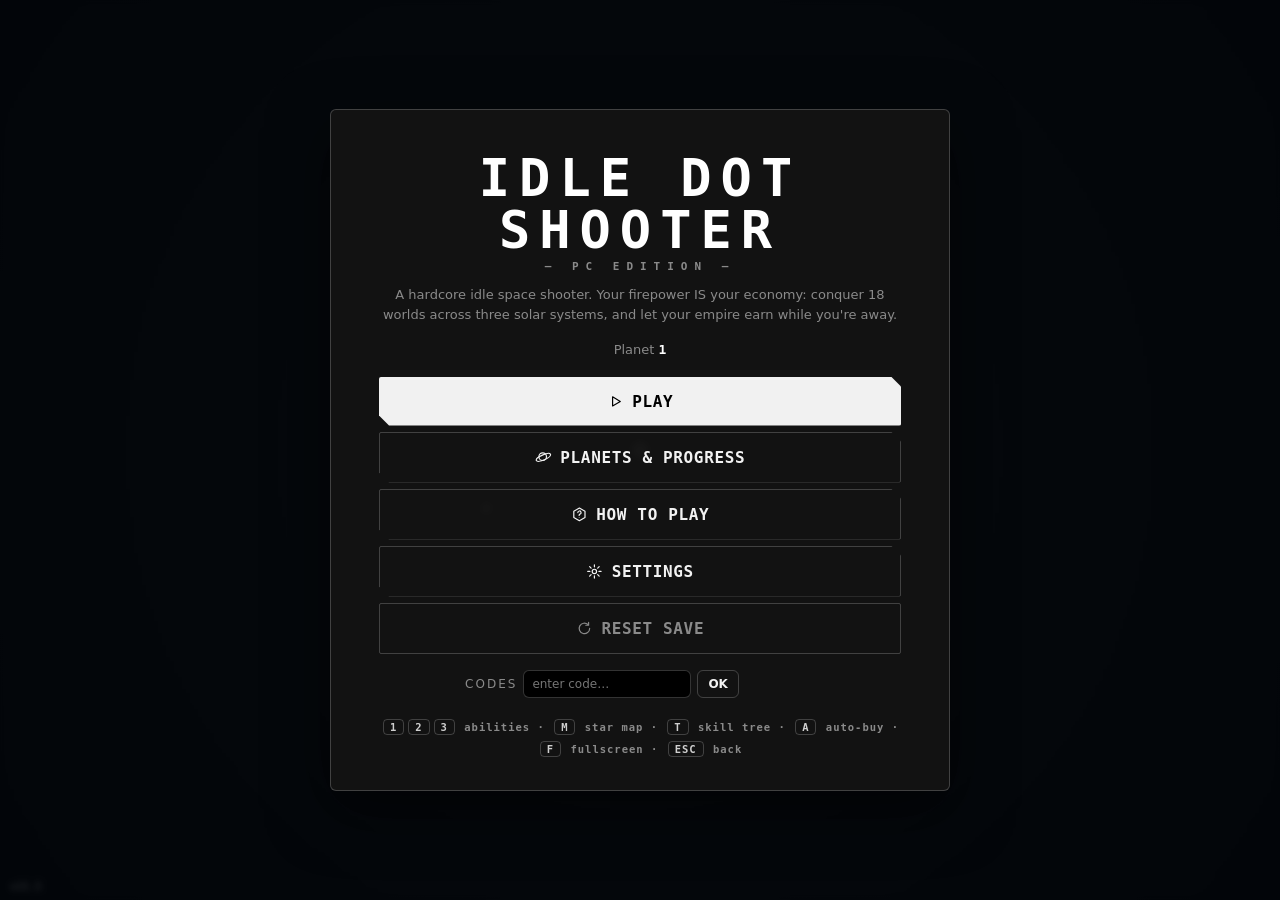
==== commit 2e433d09: "PC: v15.5 clean slot window, badge Co-Authored-By: Claude Fable 5 <noreply@anthropic.com> Claude-Ses" ====
--- a/pc.html
+++ b/pc.html
@@ -13,7 +13,7 @@
   <canvas id="game"></canvas>
 
   <!-- BUILD VERSION (bumped every update — bottom-left on PC) -->
-  <div id="version" class="layer">v15.4</div>
+  <div id="version" class="layer">v15.5</div>
 
   <!-- cinematic warp-into-base transition: letterbox bars, screen veil, landing title -->
   <div id="cine-top" class="cine"></div>
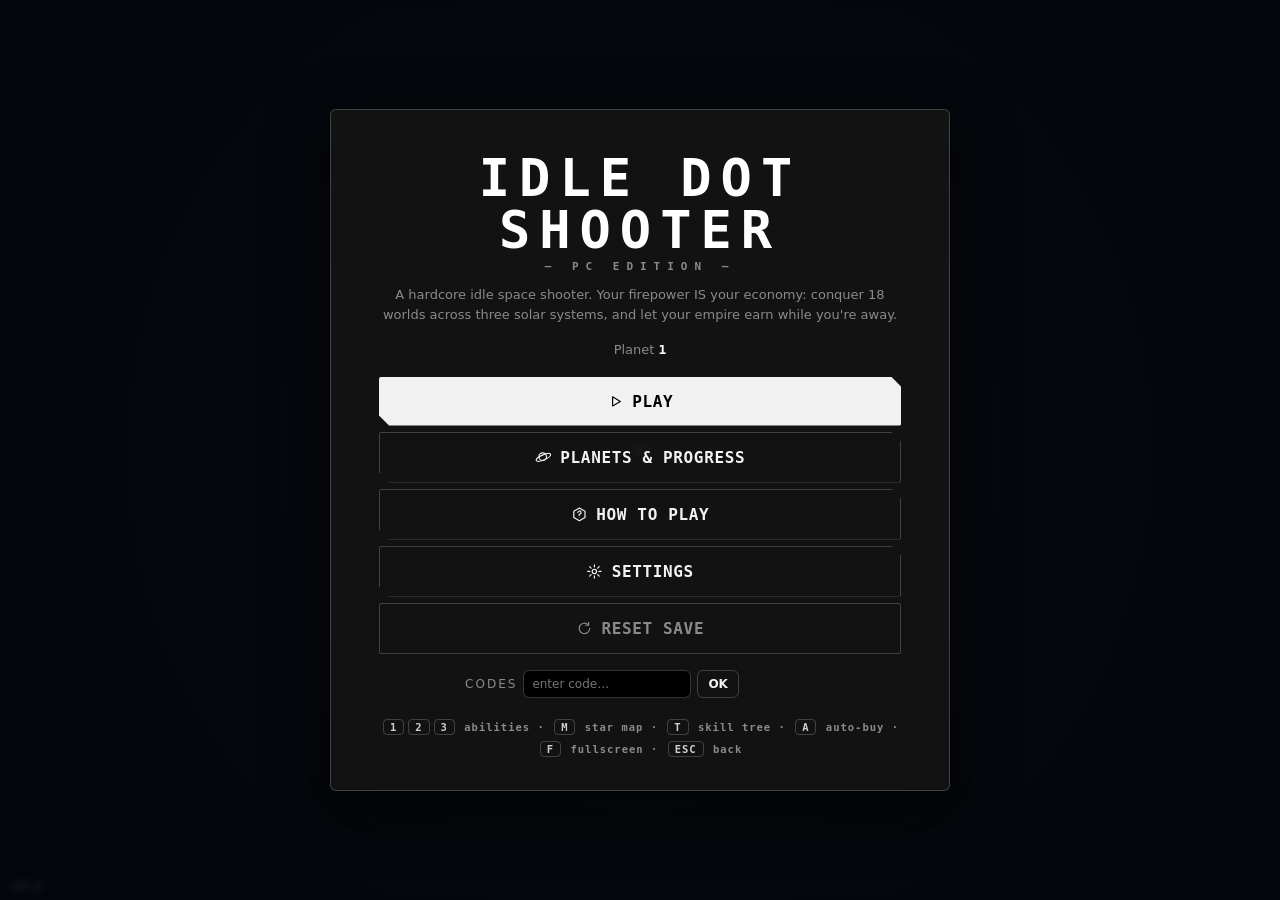
==== commit 94b570a3: "PC: v15.6 auto-buy UX overhaul — DONE pill markup + badge Co-Authored-By: Claude Fable 5 <noreply@an" ====
--- a/pc.html
+++ b/pc.html
@@ -13,7 +13,7 @@
   <canvas id="game"></canvas>
 
   <!-- BUILD VERSION (bumped every update — bottom-left on PC) -->
-  <div id="version" class="layer">v15.5</div>
+  <div id="version" class="layer">v15.6</div>
 
   <!-- cinematic warp-into-base transition: letterbox bars, screen veil, landing title -->
   <div id="cine-top" class="cine"></div>
@@ -136,7 +136,8 @@
       <div class="si-prev" id="si-prev"></div>
       <button id="st-upgrade" class="si-btn">UPGRADE</button>
     </div>
-    <div class="st-foot"><span class="st-tip">drag to pan · scroll to zoom · click a node for details · ESC to close</span><span id="st-pick-tip" class="st-tip pick" style="display:none"><i data-ico="gear"></i>PICK — click nodes to add them to this Auto-Buy step</span><button id="st-auto" style="display:none"><i data-ico="gear"></i>Pick</button><button id="st-max" style="display:none">★ MAX TREE</button><button id="st-reset"><i data-ico="reset"></i>Recenter</button><button id="st-sell">SELL ONE</button></div>
+    <button id="st-pick-done" style="display:none">✓ DONE — ORDER SAVED</button>
+    <div class="st-foot"><span class="st-tip">drag to pan · scroll to zoom · click a node for details · ESC to close</span><span id="st-pick-tip" class="st-tip pick" style="display:none">PICK MODE — every click is saved to this Auto-Buy step instantly</span><button id="st-auto" style="display:none"><i data-ico="gear"></i>Pick</button><button id="st-max" style="display:none">★ MAX TREE</button><button id="st-reset"><i data-ico="reset"></i>Recenter</button><button id="st-sell">SELL ONE</button></div>
   </div>
 
   <!-- GALAXY MAP (interactive 3D) -->
--- a/style.css
+++ b/style.css
@@ -170,14 +170,16 @@
 .act.enroute{color:var(--text);border-color:rgba(255,255,255,.4);background:rgba(255,255,255,.07)}
 .act.dust,.act.rebirth{color:var(--sd);border-color:rgba(255,255,255,.35);flex:0 0 auto;padding:9px 13px}
 #btn-auto{flex:0 0 auto;padding:9px 12px}
-#btn-auto.on{background:linear-gradient(95deg,#dff,#8cf);color:#012;border:none}
+#btn-auto.on{background:linear-gradient(95deg,#fff,#bbb);color:#000;border:none}
 /* AUTO-BUY modal */
 .auto-lock{color:var(--warn);font-size:12px;margin:8px 0;text-align:center;line-height:1.4}
 .auto-list{display:flex;flex-direction:column;gap:6px;margin:12px 0;max-height:54vh;overflow-y:auto}
 .auto-list>*{flex:0 0 auto}   /* never shrink rows/sections — let the list scroll instead of squishing 18 planets */
 .auto-row{display:flex;align-items:center;gap:8px;background:var(--panel);border:1px solid var(--edge);border-radius:10px;padding:8px 9px}
 .auto-row.off{opacity:.55}
-.auto-row.active{border-color:#8cf;box-shadow:0 0 0 1px #8cf inset}
+.auto-row.active{border-color:rgba(255,255,255,.85);box-shadow:0 0 0 1px rgba(255,255,255,.5) inset,0 0 12px rgba(255,255,255,.12)}
+.auto-row.active .ar-next{color:#fff;animation:ar-run 1.5s ease infinite}
+@keyframes ar-run{50%{opacity:.5}}
 .auto-row .ar-slot{width:16px;text-align:center;color:var(--dim);font-size:12px;font-weight:800;flex:0 0 auto}
 .auto-row .ar-main{flex:1;min-width:0}
 .auto-row .ar-sel{width:100%;background:#161616;border:1px solid var(--edge);color:var(--text);border-radius:7px;padding:5px 6px;font-size:13px;font-weight:700}
@@ -185,28 +187,48 @@
 .auto-row .ar-step{display:flex;align-items:center;gap:4px;flex:0 0 auto}
 .auto-row .ar-step button{background:var(--panel);border:1px solid var(--edge);color:var(--text);border-radius:7px;min-width:28px;height:28px;font-size:14px;font-weight:800;line-height:1;padding:0 5px}
 .auto-row .ar-step .as-q{min-width:22px;text-align:center;font-size:13px;font-family:var(--mono)}
-.auto-row .as-edit{background:var(--panel);border:1px solid #8cf;color:#cfe;border-radius:8px;padding:7px 10px;font-size:12px;font-weight:800;flex:0 0 auto}
+.auto-row .as-edit{background:var(--panel);border:1px solid rgba(255,255,255,.7);color:#fff;border-radius:8px;padding:7px 10px;font-size:12px;font-weight:800;flex:0 0 auto;font-family:var(--mono);letter-spacing:.5px}
 .auto-row .ar-x{background:none;border:none;color:var(--dim);font-size:15px;flex:0 0 auto;padding:0 2px}
 .auto-add{background:var(--panel);border:1px dashed var(--edge);color:var(--text);border-radius:10px;padding:10px;font-size:13px;font-weight:800}
 /* all-planets accordion */
 .auto-sec{border:1px solid var(--edge);border-radius:11px;overflow:hidden;background:rgba(255,255,255,.02)}
-.auto-sec.on{border-color:rgba(140,204,255,.55)}
+.auto-sec.on{border-color:rgba(255,255,255,.55)}
 .auto-sec-head{display:flex;align-items:center;gap:10px;padding:9px 10px;cursor:pointer}
 .auto-sec-head .asx-pow{flex:0 0 auto;width:32px;height:32px;border-radius:8px;border:1px solid var(--edge);background:var(--panel);color:var(--dim);font-size:14px;font-weight:800}
-.auto-sec-head .asx-pow.on{background:linear-gradient(95deg,#dff,#8cf);color:#012;border:none}
+.auto-sec-head .asx-pow.on{background:linear-gradient(95deg,#fff,#bbb);color:#000;border:none}
 .auto-sec-head .asx-main{flex:1;min-width:0;cursor:pointer}
 .auto-sec-head .asx-name{font-weight:800;font-size:14px;white-space:nowrap;overflow:hidden;text-overflow:ellipsis}
-.auto-sec-head .asx-here{color:#8cf;font-weight:700;font-size:11px}
+.auto-sec-head .asx-here{color:#fff;font-weight:800;font-size:11px;text-shadow:0 0 8px rgba(255,255,255,.5)}
 .auto-sec-head .asx-sub{color:var(--dim);font-size:11px;margin-top:1px}
 .auto-sec-body{display:flex;flex-direction:column;gap:6px;padding:0 10px 10px}
-.auto-sec.exp{background:rgba(140,204,255,.05)}
+.auto-sec.exp{background:rgba(255,255,255,.04)}
+
+/* ── AUTO-BUY completion (v15.6): the plan says it's DONE in many ways ── */
+#btn-auto,.mbtn{position:relative}
+#btn-auto.done::after,.mbtn.done::after{content:"✓";position:absolute;top:-7px;right:-7px;width:18px;height:18px;border-radius:50%;
+  background:#fff;color:#000;font-weight:900;font-size:12px;line-height:18px;text-align:center;
+  box-shadow:0 0 10px rgba(255,255,255,.7);animation:auto-done 1.1s ease infinite}
+#btn-auto.done.seen::after,.mbtn.done.seen::after{animation:none;box-shadow:0 0 6px rgba(255,255,255,.4)}
+@keyframes auto-done{50%{transform:scale(1.35);box-shadow:0 0 16px rgba(255,255,255,.95)}}
+.auto-sec.done{border-color:#fff;box-shadow:0 0 14px rgba(255,255,255,.12)}
+.auto-sec.done .asx-sub{color:#fff;font-weight:800;letter-spacing:.5px}
+
+/* ── tree PICK mode (v15.6): a proper DONE pill + live "saved" feedback ── */
+#st-pick-done{position:absolute;left:50%;bottom:64px;transform:translateX(-50%);z-index:6;
+  background:linear-gradient(95deg,#fff,#bbb);border:none;color:#000;border-radius:24px;
+  padding:13px 26px;font-family:var(--mono);font-weight:800;font-size:14px;letter-spacing:1px;
+  box-shadow:0 6px 24px rgba(0,0,0,.6),0 0 18px rgba(255,255,255,.25);white-space:nowrap}
+#st-pick-done.bump{animation:pick-bump .3s cubic-bezier(.2,1.6,.4,1)}
+@keyframes pick-bump{40%{transform:translateX(-50%) scale(1.09)}100%{transform:translateX(-50%) scale(1)}}
+.st-tip.pick{color:#fff;font-weight:800;font-family:var(--mono);letter-spacing:.4px}
+.st-tip.pick.saved{text-shadow:0 0 10px rgba(255,255,255,.6)}
 .auto-locked{color:var(--dim);font-size:11px;text-align:center;padding:4px}
 .auto-hint{font-size:11px;margin-top:6px;line-height:1.4}
-.auto-planet{font-size:12px;font-weight:700;color:#8cf;letter-spacing:0}
-.gi-auto{background:var(--panel);border:1px solid #8cf;color:#cfe;border-radius:9px;padding:7px 11px;font-size:12px;font-weight:800;margin-left:6px}
-#auto-toggle.on{background:linear-gradient(95deg,#dff,#8cf);color:#012;border:none}
-#st-auto.on{background:linear-gradient(95deg,#dff,#8cf);color:#012;border:none}
-.st-tip.pick{color:#8cf;font-weight:800}
+.auto-planet{font-size:12px;font-weight:700;color:var(--sd);letter-spacing:0;font-family:var(--mono)}
+.gi-auto{background:var(--panel);border:1px solid rgba(255,255,255,.7);color:#fff;border-radius:9px;padding:7px 11px;font-size:12px;font-weight:800;margin-left:6px;font-family:var(--mono);letter-spacing:.5px}
+#auto-toggle.on{background:linear-gradient(95deg,#fff,#bbb);color:#000;border:none}
+#st-auto.on{background:linear-gradient(95deg,#fff,#bbb);color:#000;border:none}
+
 .act.rebirth{background:rgba(255,255,255,.1);animation:pulse 1.6s infinite}
 
 /* ability cooldown seconds */
@@ -277,7 +299,7 @@
 .map-title{font-family:var(--mono);letter-spacing:3px;color:#fff;font-size:14px}
 .map-btns{display:flex;align-items:center;gap:8px}
 .mbtn{background:var(--panel);border:1px solid var(--edge);color:var(--text);border-radius:9px;padding:7px 11px;font-size:12px;font-weight:700}
-.mbtn.on{background:linear-gradient(95deg,#dff,#8cf);color:#012;border:none}
+.mbtn.on{background:linear-gradient(95deg,#fff,#bbb);color:#000;border:none}
 .mbtn:hover{border-color:#fff}
 .map-bar .x{font-size:20px}
 .map-hint{position:absolute;bottom:18px;left:0;right:0;text-align:center;color:var(--dim);font-size:12px;z-index:2;pointer-events:none}
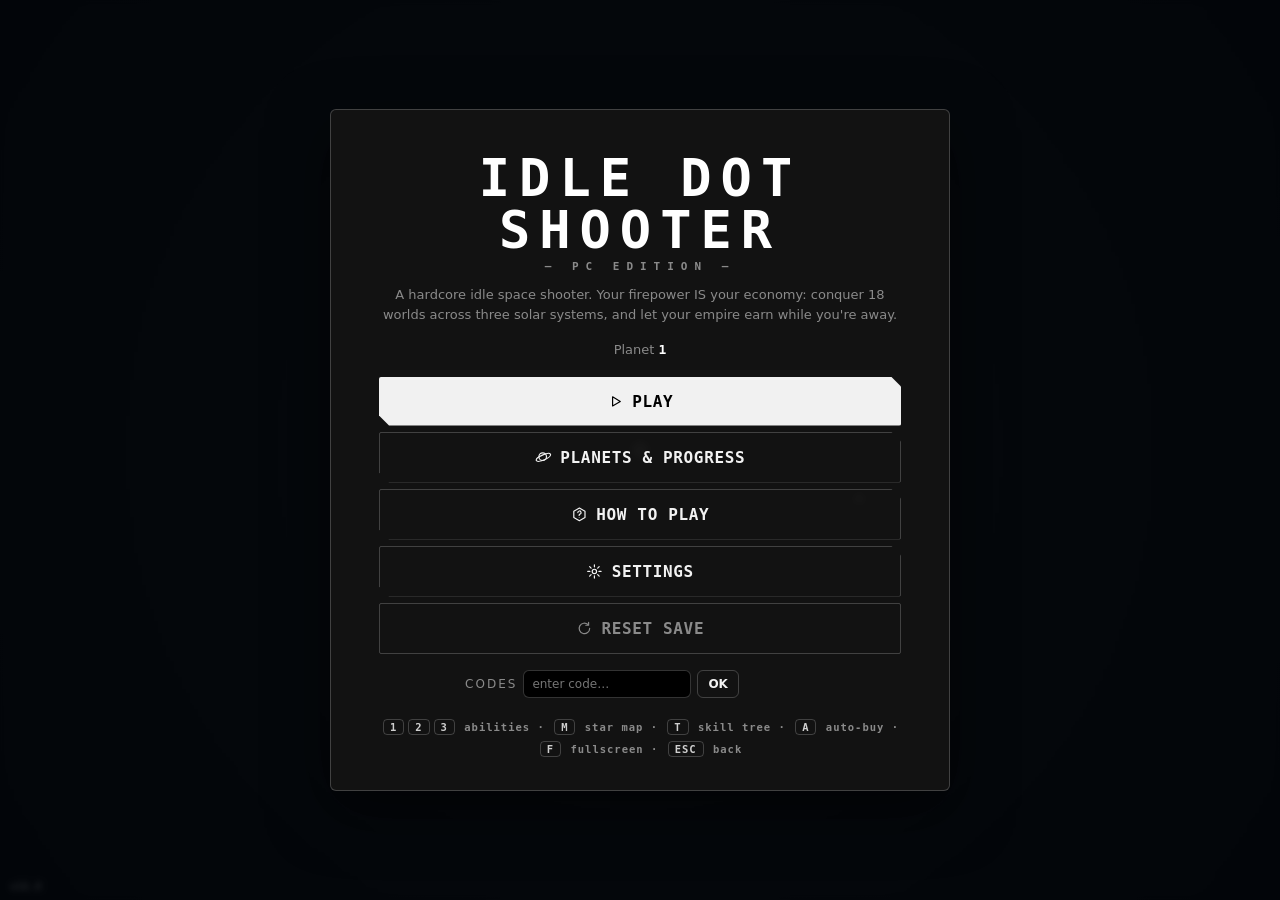
==== commit ecf29b3a: "Merge branch 'main' into main-pc # Conflicts: #	js/game.js" ====
--- a/pc.html
+++ b/pc.html
@@ -13,7 +13,7 @@
   <canvas id="game"></canvas>
 
   <!-- BUILD VERSION (bumped every update — bottom-left on PC) -->
-  <div id="version" class="layer">v15.6</div>
+  <div id="version" class="layer">v16.0</div>
 
   <!-- cinematic warp-into-base transition: letterbox bars, screen veil, landing title -->
   <div id="cine-top" class="cine"></div>
@@ -207,8 +207,8 @@
   <div id="ascend" class="modal">
     <div class="card">
       <div class="card-head"><h2><i data-ico="gem"></i>Ascension</h2><button class="x" id="ascend-close">✕</button></div>
-      <p class="muted">Permanent perks that carry from planet to planet (your skill trees reset — these don't). Earn <b>Gems</b> by conquering planets and spend them here. Tier I costs 1 gem, II costs 2, III costs 3; a tier unlocks once you own 4 perks from the tier before it.</p>
-      <div class="ascend-bal"><i data-ico="gem"></i><b id="ascend-bal">0</b> gems</div>
+      <p class="muted">The prestige loop: push the cluster until the next conquer bar is a <b>WALL</b>, then ascend — the run resets and every conquered planet banks <b>◈ cores</b> (deeper worlds pay exponentially more). Cores buy the permanent lines below; they never reset.</p>
+      <div class="ascend-bal"><i data-ico="gem"></i><b id="ascend-bal">0</b> ◈ cores</div>
       <div id="ascend-body" class="ascend-body"></div>
       <button class="big" id="ascend-back">DONE</button>
     </div>
--- a/style.css
+++ b/style.css
@@ -212,6 +212,12 @@
 @keyframes auto-done{50%{transform:scale(1.35);box-shadow:0 0 16px rgba(255,255,255,.95)}}
 .auto-sec.done{border-color:#fff;box-shadow:0 0 14px rgba(255,255,255,.12)}
 .auto-sec.done .asx-sub{color:#fff;font-weight:800;letter-spacing:.5px}
+
+/* ── ASCENSION screen (v16.0) ── */
+#ascend .asc-go{background:linear-gradient(95deg,#fff,#bbb);color:#000;font-family:var(--mono);letter-spacing:1px;margin-bottom:4px}
+#ascend .asc-go:disabled{opacity:.4}
+#ascend .asc-note{font-size:11px;margin:4px 0 10px;line-height:1.5}
+#ascend .pk-lv{font-family:var(--mono);font-weight:800;opacity:.75;margin-left:4px}
 
 /* ── tree PICK mode (v15.6): a proper DONE pill + live "saved" feedback ── */
 #st-pick-done{position:absolute;left:50%;bottom:64px;transform:translateX(-50%);z-index:6;
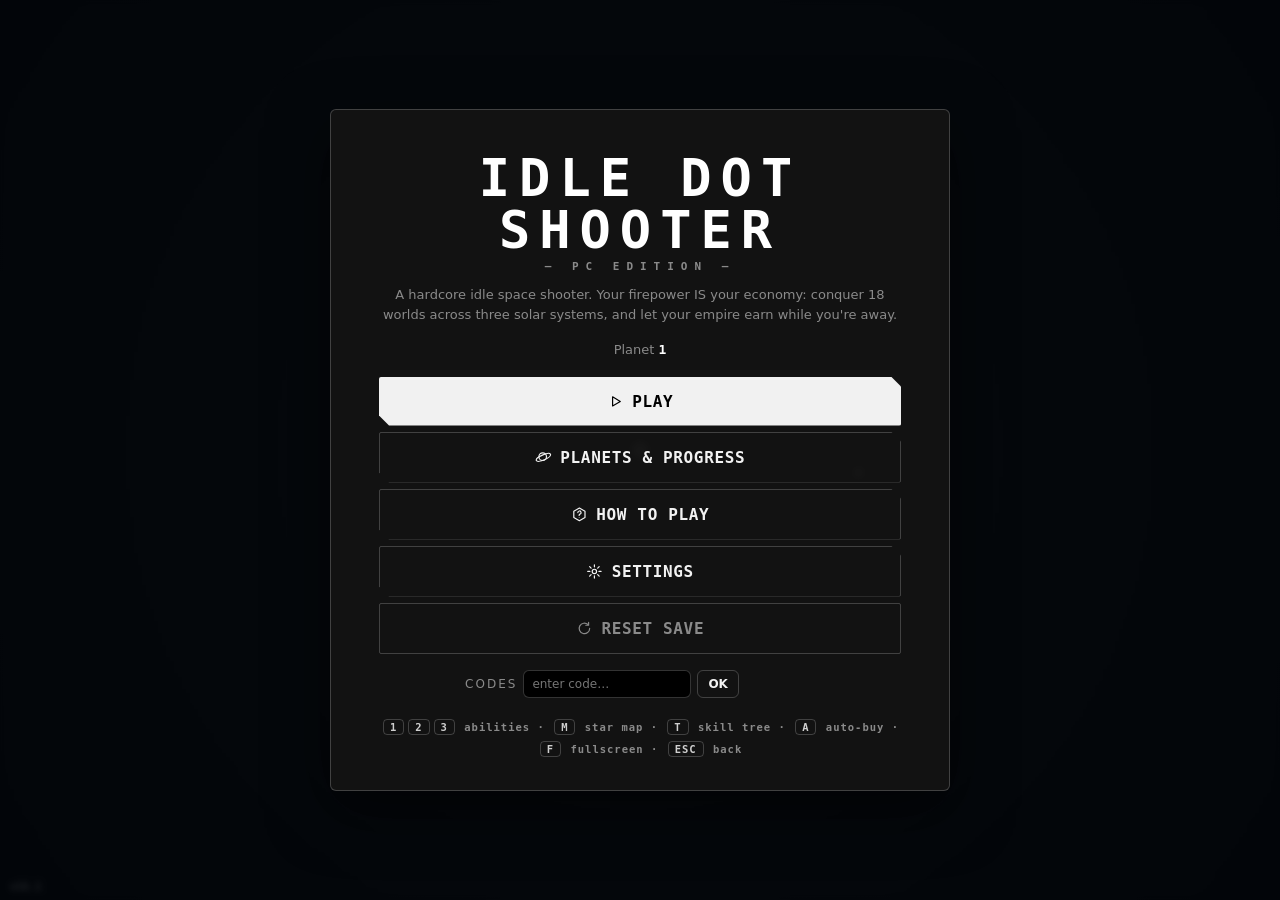
==== commit 9782a064: "PC: v16.1 badge for the depth-optimal ascension retune Co-Authored-By: Claude Fable 5 <noreply@anthr" ====
--- a/pc.html
+++ b/pc.html
@@ -13,7 +13,7 @@
   <canvas id="game"></canvas>
 
   <!-- BUILD VERSION (bumped every update — bottom-left on PC) -->
-  <div id="version" class="layer">v16.0</div>
+  <div id="version" class="layer">v16.1</div>
 
   <!-- cinematic warp-into-base transition: letterbox bars, screen veil, landing title -->
   <div id="cine-top" class="cine"></div>
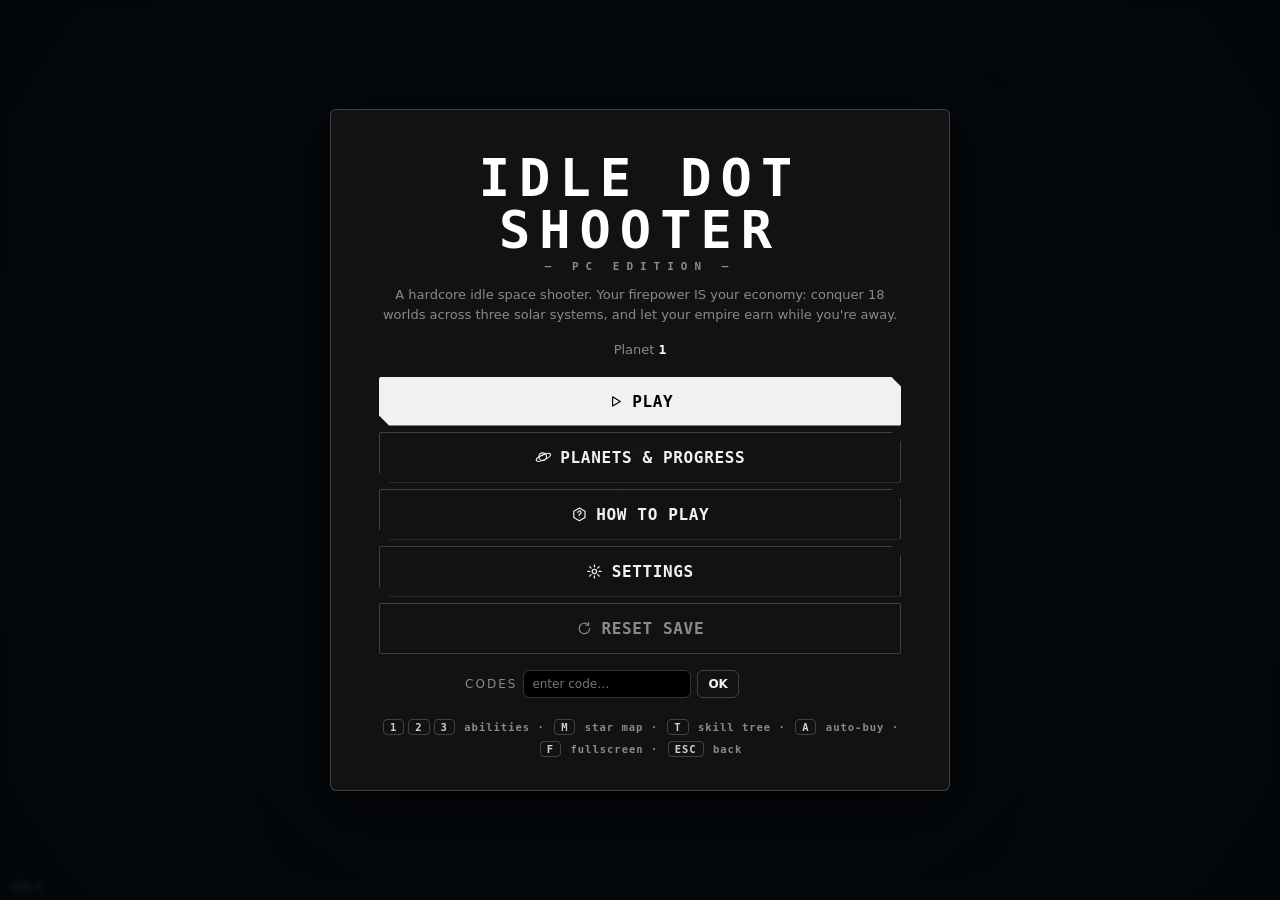
==== commit 8f9159dc: "PC: v16.2 badge for THE LADDER coach Co-Authored-By: Claude Fable 5 <noreply@anthropic.com> Claude-S" ====
--- a/pc.html
+++ b/pc.html
@@ -13,7 +13,7 @@
   <canvas id="game"></canvas>
 
   <!-- BUILD VERSION (bumped every update — bottom-left on PC) -->
-  <div id="version" class="layer">v16.1</div>
+  <div id="version" class="layer">v16.2</div>
 
   <!-- cinematic warp-into-base transition: letterbox bars, screen veil, landing title -->
   <div id="cine-top" class="cine"></div>
--- a/style.css
+++ b/style.css
@@ -217,6 +217,8 @@
 #ascend .asc-go{background:linear-gradient(95deg,#fff,#bbb);color:#000;font-family:var(--mono);letter-spacing:1px;margin-bottom:4px}
 #ascend .asc-go:disabled{opacity:.4}
 #ascend .asc-note{font-size:11px;margin:4px 0 10px;line-height:1.5}
+#ascend .asc-coach{margin:8px 0 2px;font:600 12px var(--mono);color:var(--sd);line-height:1.45}
+#ascend .asc-coach.hot{color:#ffd9a8;border:1px solid rgba(255,164,72,.4);background:rgba(255,150,50,.08);border-radius:8px;padding:7px 9px}
 #ascend .pk-lv{font-family:var(--mono);font-weight:800;opacity:.75;margin-left:4px}
 
 /* ── tree PICK mode (v15.6): a proper DONE pill + live "saved" feedback ── */
@@ -525,6 +527,10 @@
 @keyframes travelsheen{0%,55%{left:-45%}100%{left:110%}}
 /* gem chip pops when a gem lands (class re-triggered in syncHUD) */
 #btn-ascend.bump{animation:cashbump .32s cubic-bezier(.2,.9,.3,1)}
+/* v16.2 ladder coach: the WALL state — this bar now outprices a hop; the button burns amber until you ascend.
+   Declared AFTER .bump so its animation wins once the one-shot bump has played. */
+#btn-ascend.wall{border-color:#ffb35c;color:#ffd9a8;animation:wallpulse 1.1s ease-in-out infinite}
+@keyframes wallpulse{0%,100%{box-shadow:0 0 8px rgba(255,164,72,.35)}50%{box-shadow:0 0 18px rgba(255,164,72,.8)}}
 
 /* boss recap banner — escape variant reads muted next to a kill */
 #boss-reward.escape .br-title{color:var(--dim)}
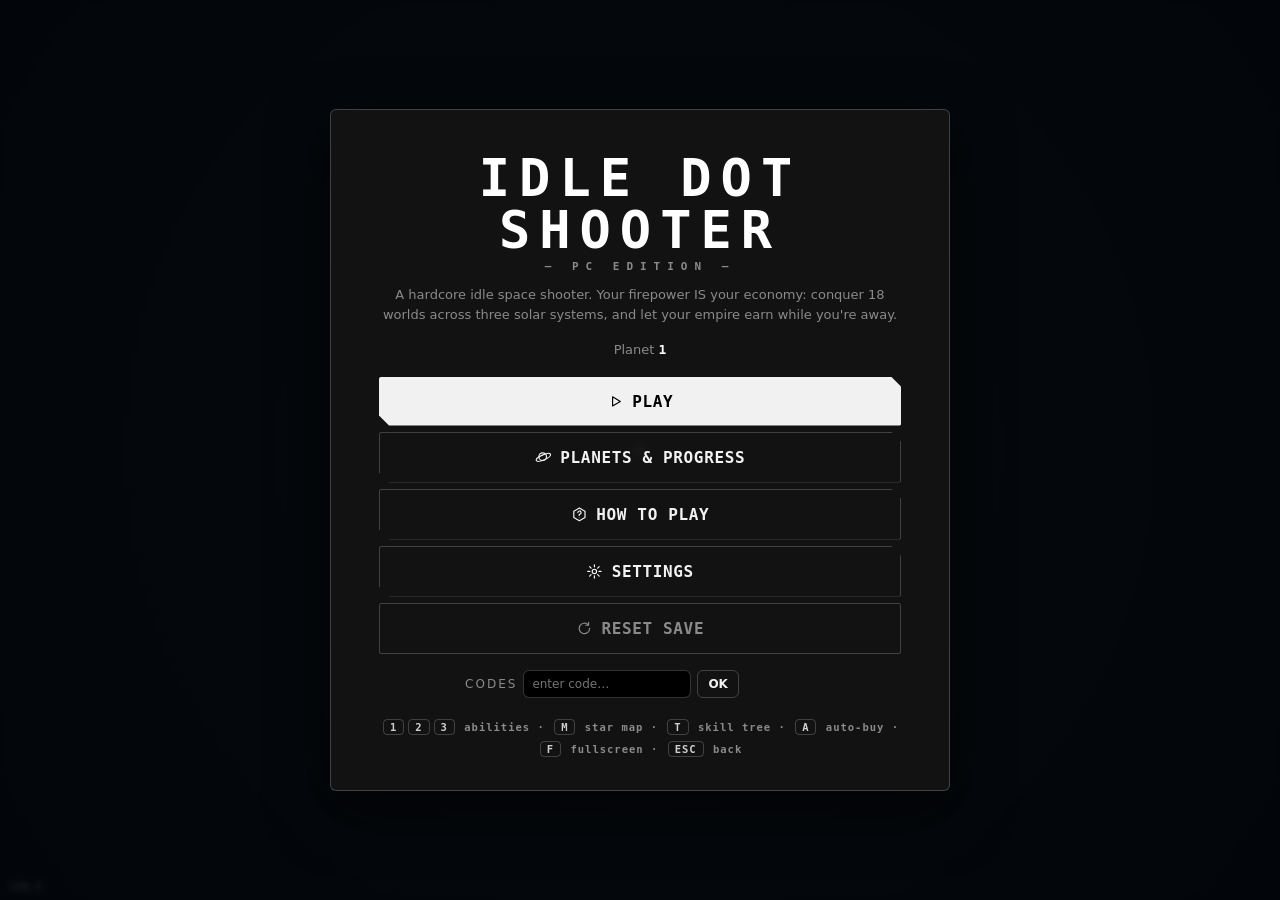
==== commit 1aa96034: "PC: v16.3 badge for the one-line prestige shop Co-Authored-By: Claude Fable 5 <noreply@anthropic.com" ====
--- a/pc.html
+++ b/pc.html
@@ -13,7 +13,7 @@
   <canvas id="game"></canvas>
 
   <!-- BUILD VERSION (bumped every update — bottom-left on PC) -->
-  <div id="version" class="layer">v16.2</div>
+  <div id="version" class="layer">v16.3</div>
 
   <!-- cinematic warp-into-base transition: letterbox bars, screen veil, landing title -->
   <div id="cine-top" class="cine"></div>
--- a/style.css
+++ b/style.css
@@ -45,6 +45,7 @@
 .perk-tier-h{display:flex;justify-content:space-between;align-items:center;font:700 11px var(--mono);letter-spacing:1px;color:var(--dim);margin:0 0 6px}
 .perk-tier-h .locked{color:var(--warn);font-weight:700;letter-spacing:0}
 .perk-grid{display:grid;grid-template-columns:repeat(2,1fr);gap:6px}
+.perk.solo{grid-column:1/-1}   /* v16.3: the shop is ONE line — the Engine card spans the full grid */
 .perk{display:flex;flex-direction:column;gap:2px;text-align:left;background:var(--panel);border:1px solid var(--edge);border-radius:8px;padding:8px;color:var(--text);font:inherit;cursor:pointer}
 .perk .pk-top{display:flex;align-items:center;gap:5px;font-weight:700;font-size:12px}
 .perk .pk-top svg.ico{width:14px;height:14px;flex:0 0 auto}
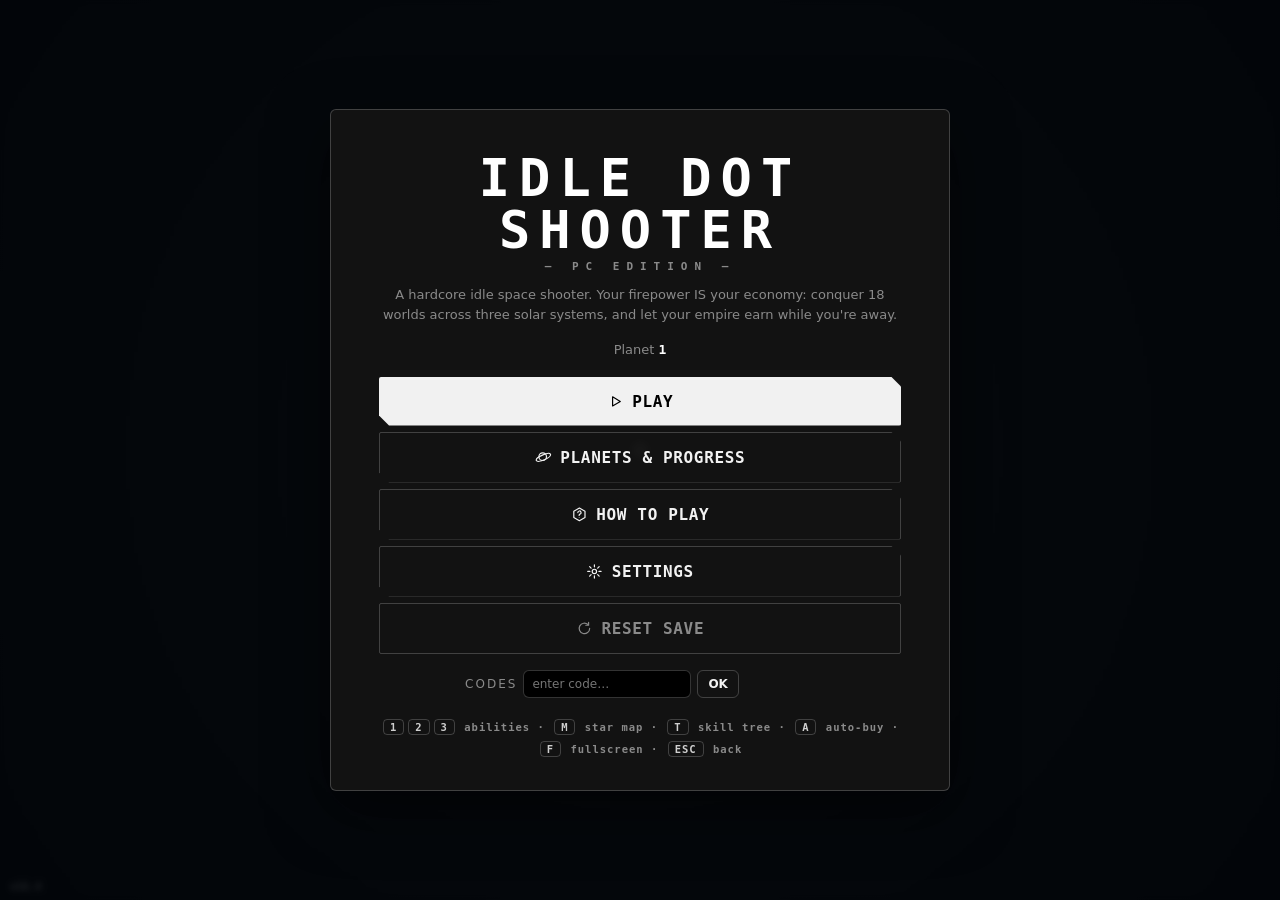
==== commit 93dffd34: "PC: v16.4 badge for the flattened geometry Co-Authored-By: Claude Fable 5 <noreply@anthropic.com> Cl" ====
--- a/pc.html
+++ b/pc.html
@@ -13,7 +13,7 @@
   <canvas id="game"></canvas>
 
   <!-- BUILD VERSION (bumped every update — bottom-left on PC) -->
-  <div id="version" class="layer">v16.3</div>
+  <div id="version" class="layer">v16.4</div>
 
   <!-- cinematic warp-into-base transition: letterbox bars, screen veil, landing title -->
   <div id="cine-top" class="cine"></div>
